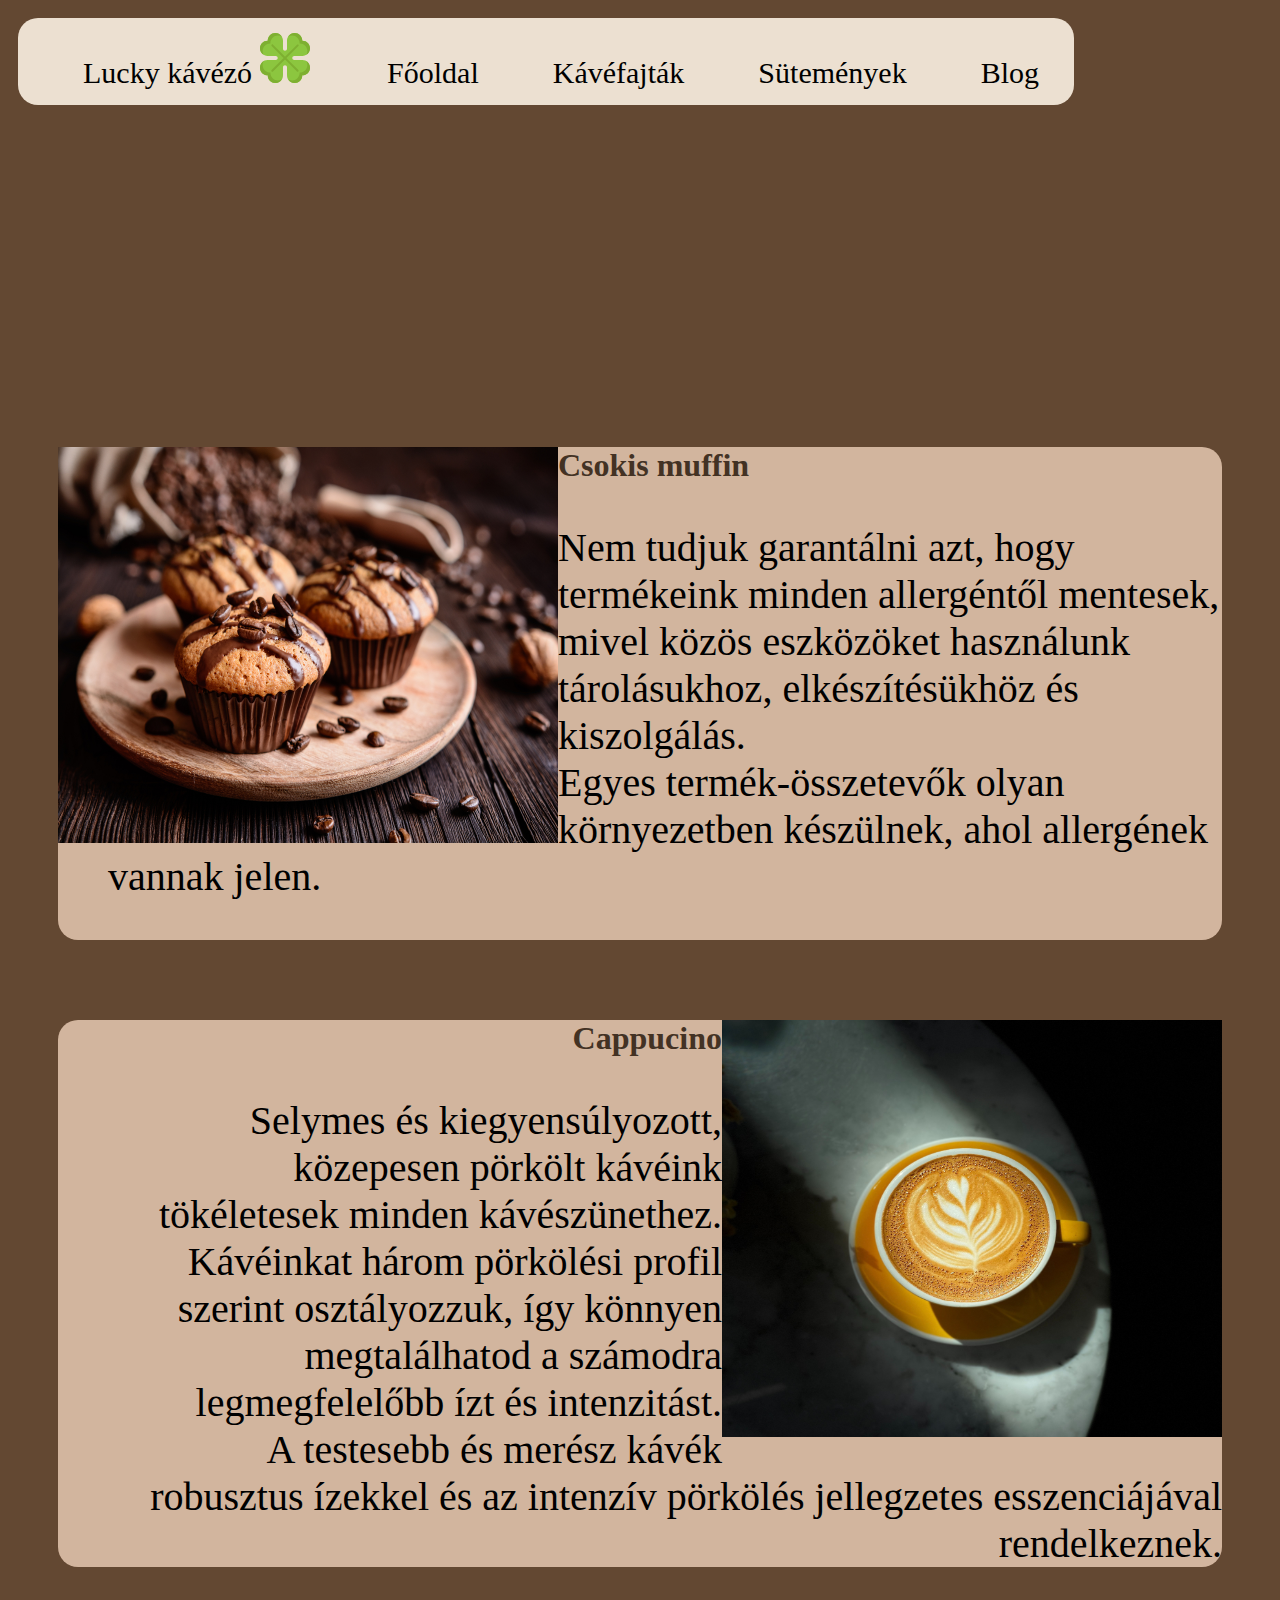
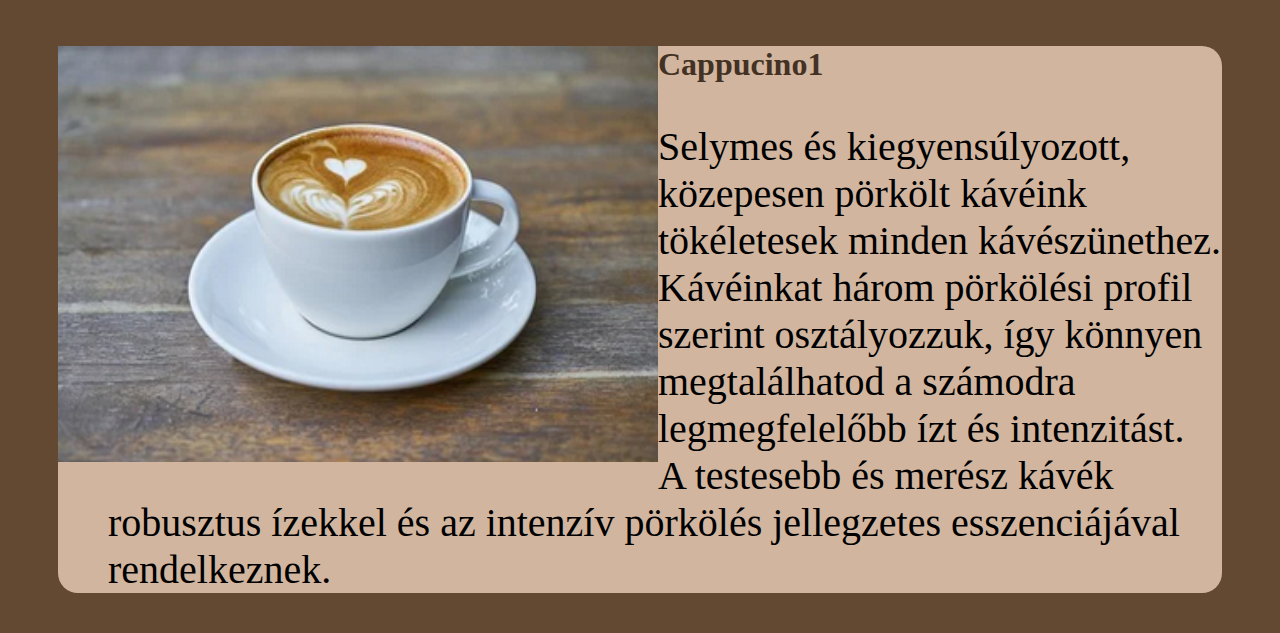
==== html/Blog.html @ d7a4737f "kjgj" ====
<!doctype html>
<html lang="hu"></html>
    <head>
        <meta charset="UTF-8">
        <meta name="viewport" content="width=device-width, initial-scale=1">
        
        <title>Lucky Kavezo</title>
        
        <link href="https://cdn.jsdelivr.net/npm/bootstrap@5.3.2/dist/css/bootstrap.min.css" rel="stylesheet" integrity="sha384-T3c6CoIi6uLrA9TneNEoa7RxnatzjcDSCmG1MXxSR1GAsXEV/Dwwykc2MPK8M2HN" crossorigin="anonymous">  
        <link rel="stylesheet" type="text/css" href="../css/css.css">
    </head>
    <body>
        <nav class="container-fluid">
            <div class="row">
                <div class="col-12">
                    <a href="index.html">
                        Lucky kávézó
                        <img class="logo" src="../img/clover_svg.svg" alt="lohere" >
                        <a href="index.html">Főoldal</a>
                        <a href="kavefajtak.html">Kávéfajták</a>
                        <a href="sutik.html">Sütemények</a>
                        <a href="Blog.html">Blog</a>
                    </a>
                </div>
            </div>
        </nav>
        <div class="banner"></div>
        <br>
        
        <div class="kep1">
        <img class="blogkep1" src="../img/sütik/kaves-dios-muffin.jpg" alt="">
        <h1 class="bcim">Csokis muffin</h1><p class="sz">Nem tudjuk garantálni azt, hogy termékeink minden allergéntől mentesek, mivel közös eszközöket használunk tárolásukhoz, elkészítésükhöz és kiszolgálás. <br>Egyes termék-összetevők olyan környezetben készülnek, ahol allergének vannak jelen.</p>
    </div>
        <br>
        <div class="kep2">
        <img class="blogkep2" src="../img/blog/cappucinno.jpg" alt="">
        <h1 class="bcim1">Cappucino</h1><p class="sz1">Selymes és kiegyensúlyozott, közepesen pörkölt kávéink tökéletesek minden kávészünethez. <br>Kávéinkat három pörkölési profil szerint osztályozzuk, így könnyen megtalálhatod a számodra legmegfelelőbb ízt és intenzitást. <br>A testesebb és merész kávék robusztus ízekkel és az intenzív pörkölés jellegzetes esszenciájával rendelkeznek.</p>
        </div>  
        <br>
        <div class="kep3">
        <img class="blogkep3" src="../img/blog/cappuccino_k.png" alt="">
        <h1 class="bcim">Cappucino1</h1><p class="sz2">Selymes és kiegyensúlyozott, közepesen pörkölt kávéink tökéletesek minden kávészünethez. <br>Kávéinkat három pörkölési profil szerint osztályozzuk, így könnyen megtalálhatod a számodra legmegfelelőbb ízt és intenzitást. <br>A testesebb és merész kávék robusztus ízekkel és az intenzív pörkölés jellegzetes esszenciájával rendelkeznek.</p>
    </div>
    
    </body>
</html>
---- css/css.css ----
@import url('https://fonts.googleapis.com/css2?family=Ingrid+Darling&display=swap');

body{
    background-color: #634832;
}
.logo{
    width: 50px;
    height: 50px;
    align-items: center;
    text-align: center;
}

nav{
    background-color: #ece0d1;
    padding: 15px;
    position: fixed;
    border-radius: 20px;
    margin:10px;
   
}
nav a{
    color: black;
    font-size: 30px;
    text-decoration: none       ;
    padding-right: 20px;
    padding-left: 50px;
}
.banner{
    background-image: url(../img/kávézó/index.jpg);
    background-position: center center;
    background-size: cover;
    height: 400px;
    background-repeat: repeat;
}   

.fooldal{
        background-image:url(../img/kávézó/index.jpg);
        background-size:2000px;
        background-repeat: no-repeat;
        position: fixed;}
      
h1{
    color: #433224;
    text-align: center;
}
.kave{
    color: #433224;
    background-color: #e0c5af;
    border-radius: 4px;
    margin-bottom: 1rem;
    border:1px solid;
}
.kave:hover{
    box-shadow: 0px 0px 5px #d2b59e;
}
.kave h2{
   font-size: 1rem;
    text-align: center;
    margin-top: 1rem;
    margin-bottom: 1rem;
    font-variant: small-caps;
}

.kep1{
    background-color: #d2b59e;
    margin-left: 50px;
    margin-right: 50px;
    border-radius: 20px;
    
}
.kep2{
    background-color: #d2b59e;
    margin-left: 50px;
    margin-right: 50px;
    border-radius: 20px;
}
.kep3{
    background-color: #d2b59e;
    margin-left: 50px;
    margin-right: 50px;
    border-radius: 20px;
}

p{
    font-size: 45px;
    text-align: left;
}

.sz1{
    font-size: 40px;
    text-align: right;
   padding-left: 50px;
   
}
.sz{
    font-size: 40px;
    text-align: left;
   padding-left: 50px;
   padding-bottom: 40px;
}
.sz2{
    font-size: 40px;
    text-align: left;
   padding-left: 50px;
   
}
.bcim{
    color:  #433224;
    text-align: left;
    
}
.bcim1{
    color: #433224;
    text-align: right;
    
}


.szoveg1{
    text-align: left;
    font-size: 35px;
    padding-left: 20px;
    padding-top: 20px;
    padding-right: 30px;
    padding-bottom: 20px;
    color: #ece0d1;
    font-weight: 1px;
}

.szoveg2{
    text-align: left;
    font-size: 30px;
    font-family: Arial, Helvetica, sans-serif;
    padding-left: 20px;
    padding-top: 0px;
    padding-right: 30px;
    padding-bottom: 30px;
    color: #ece0d1;
    font-weight: 1px;
}

.szoveghatter{
    background-color: rgba(0, 0, 0, 0.6);
    margin-top: 150px;
    margin-left: 100px;
    padding-bottom: 40px;
    border-radius: 8px;
}



.kepeskep{
    padding-left: 175px;
    max-width: 75%;
    height: auto;
    
}



.blogkep2{
    float: right;
    width: 500px;
    height: 417px;
    
   
}
.blogkep1{
    float: left;
    width: 500px;
    height: 396px;
}
.blogkep3{
    float: left;
    width: 600px;
    height: 416px;
}
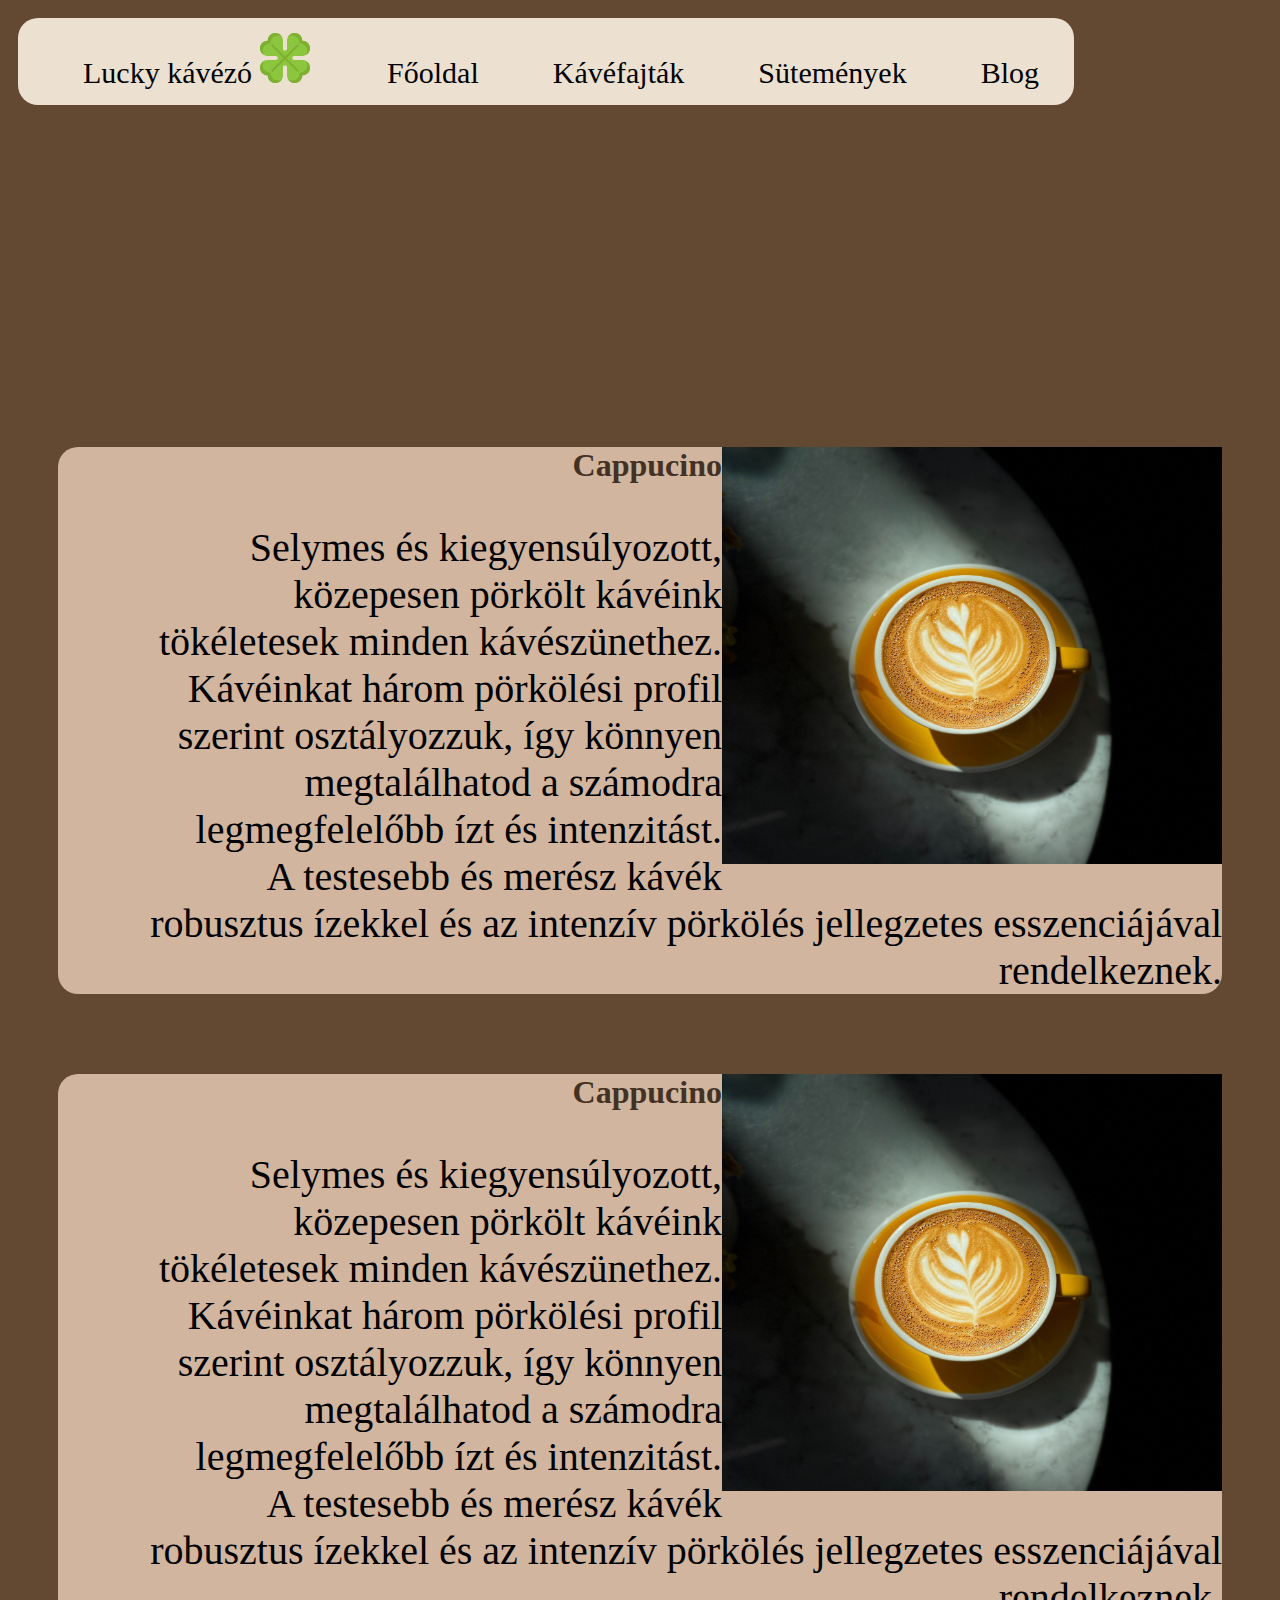
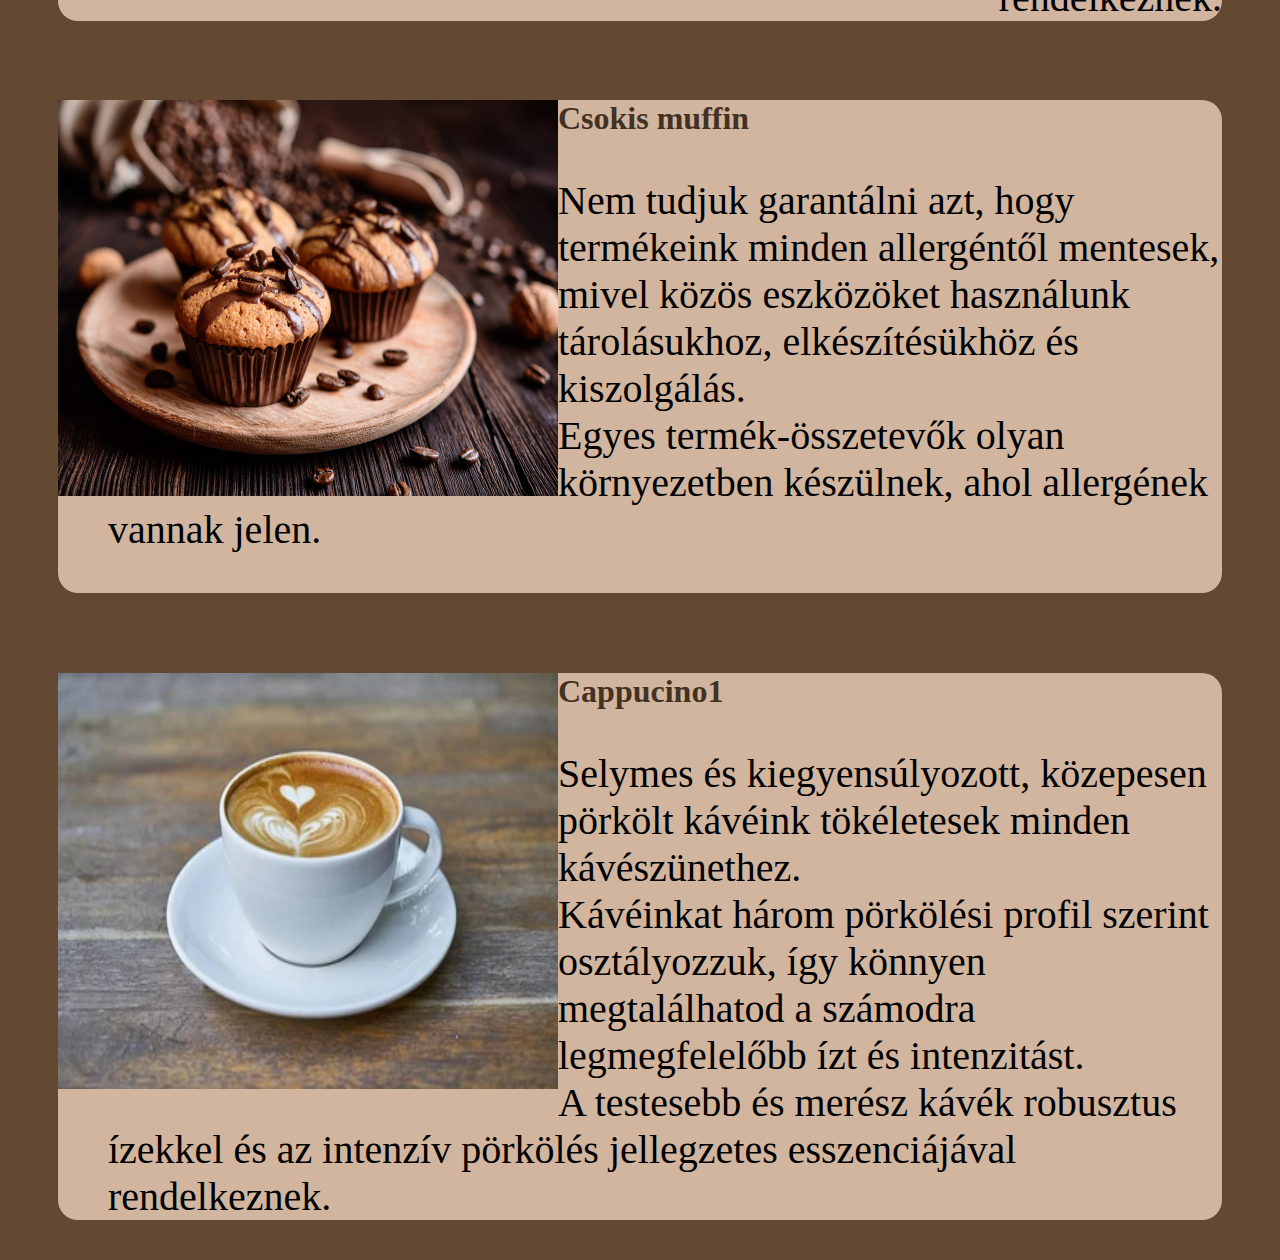
==== commit 7b41fae8: "gfjgehb" ====
--- a/html/Blog.html
+++ b/html/Blog.html
@@ -26,16 +26,21 @@
         </nav>
         <div class="banner"></div>
         <br>
-        
+        <div class="kep2">
+            <img class="blogkep2" src="../img/blog/cappucinno.jpg" alt="">
+            <h1 class="bcim1">Cappucino</h1><p class="sz1">Selymes és kiegyensúlyozott, közepesen pörkölt kávéink tökéletesek minden kávészünethez. <br>Kávéinkat három pörkölési profil szerint osztályozzuk, így könnyen megtalálhatod a számodra legmegfelelőbb ízt és intenzitást. <br>A testesebb és merész kávék robusztus ízekkel és az intenzív pörkölés jellegzetes esszenciájával rendelkeznek.</p>
+            </div>  
+            <br>
+            <div class="kep2">
+                <img class="blogkep2" src="../img/blog/cappucinno.jpg" alt="">
+                <h1 class="bcim1">Cappucino</h1><p class="sz1">Selymes és kiegyensúlyozott, közepesen pörkölt kávéink tökéletesek minden kávészünethez. <br>Kávéinkat három pörkölési profil szerint osztályozzuk, így könnyen megtalálhatod a számodra legmegfelelőbb ízt és intenzitást. <br>A testesebb és merész kávék robusztus ízekkel és az intenzív pörkölés jellegzetes esszenciájával rendelkeznek.</p>
+                </div>  
+                <br>
         <div class="kep1">
         <img class="blogkep1" src="../img/sütik/kaves-dios-muffin.jpg" alt="">
         <h1 class="bcim">Csokis muffin</h1><p class="sz">Nem tudjuk garantálni azt, hogy termékeink minden allergéntől mentesek, mivel közös eszközöket használunk tárolásukhoz, elkészítésükhöz és kiszolgálás. <br>Egyes termék-összetevők olyan környezetben készülnek, ahol allergének vannak jelen.</p>
     </div>
-        <br>
-        <div class="kep2">
-        <img class="blogkep2" src="../img/blog/cappucinno.jpg" alt="">
-        <h1 class="bcim1">Cappucino</h1><p class="sz1">Selymes és kiegyensúlyozott, közepesen pörkölt kávéink tökéletesek minden kávészünethez. <br>Kávéinkat három pörkölési profil szerint osztályozzuk, így könnyen megtalálhatod a számodra legmegfelelőbb ízt és intenzitást. <br>A testesebb és merész kávék robusztus ízekkel és az intenzív pörkölés jellegzetes esszenciájával rendelkeznek.</p>
-        </div>  
+        
         <br>
         <div class="kep3">
         <img class="blogkep3" src="../img/blog/cappuccino_k.png" alt="">
--- a/css/css.css
+++ b/css/css.css
@@ -172,7 +172,7 @@
 }
 .blogkep3{
     float: left;
-    width: 600px;
+    width: 500px;
     height: 416px;
 }
 
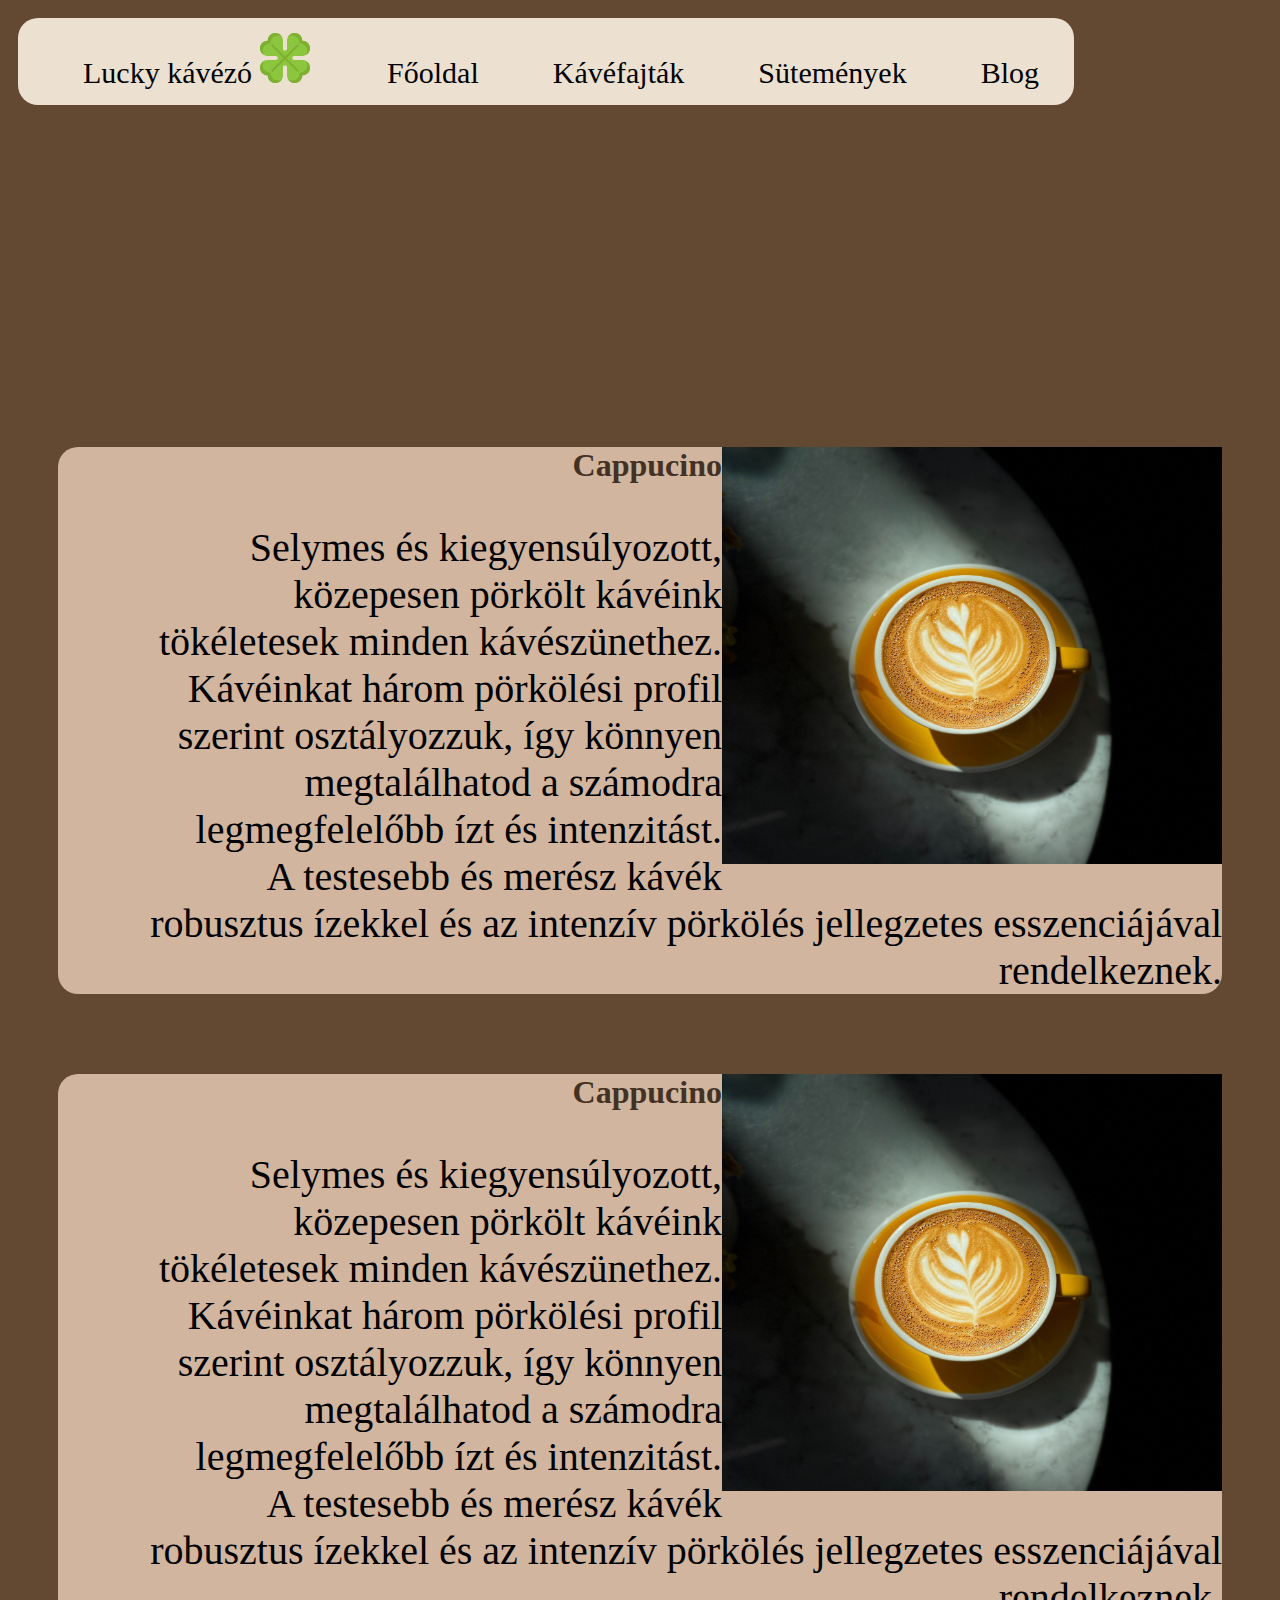
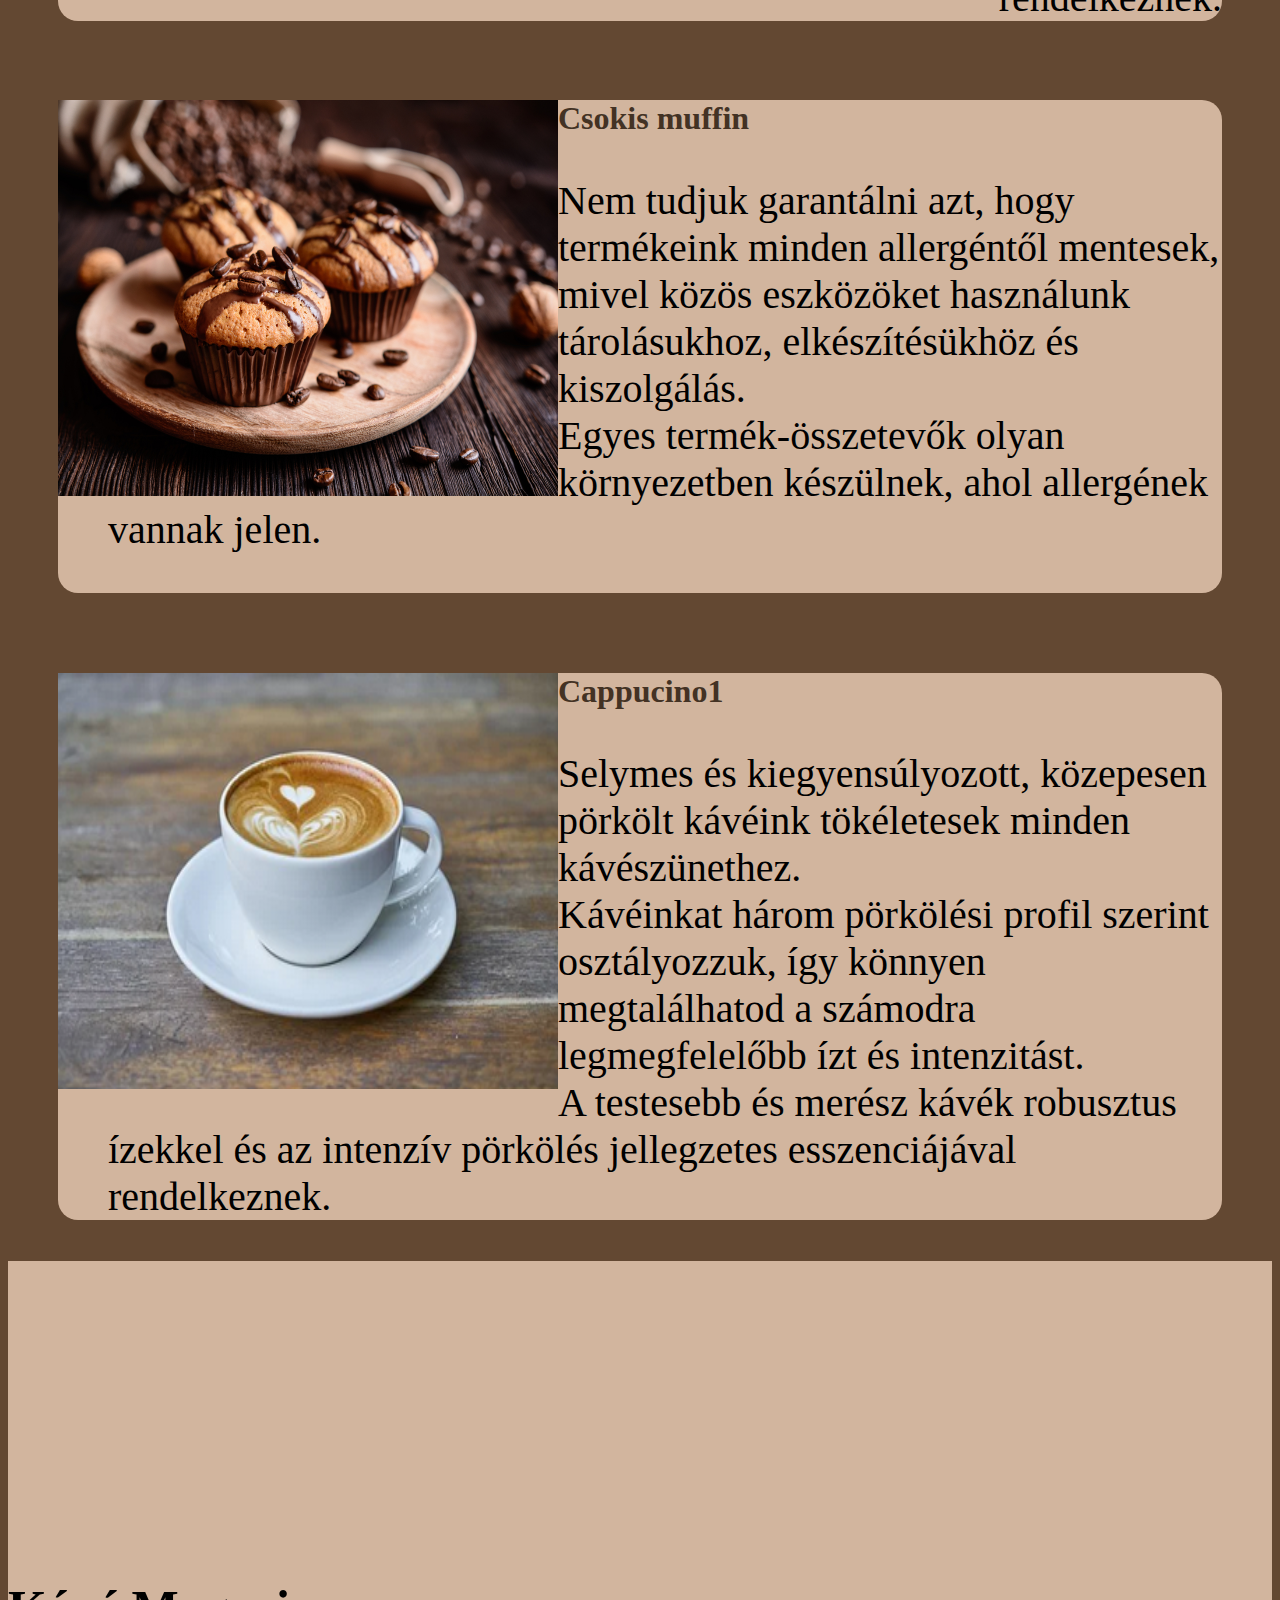
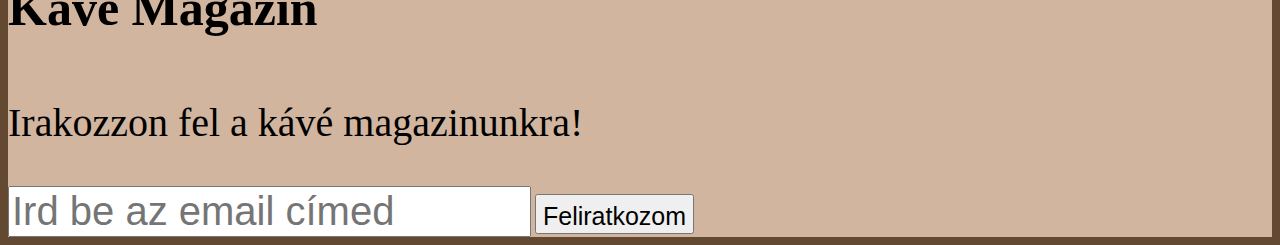
==== commit 2865269e: "foot" ====
--- a/html/Blog.html
+++ b/html/Blog.html
@@ -47,5 +47,27 @@
         <h1 class="bcim">Cappucino1</h1><p class="sz2">Selymes és kiegyensúlyozott, közepesen pörkölt kávéink tökéletesek minden kávészünethez. <br>Kávéinkat három pörkölési profil szerint osztályozzuk, így könnyen megtalálhatod a számodra legmegfelelőbb ízt és intenzitást. <br>A testesebb és merész kávék robusztus ízekkel és az intenzív pörkölés jellegzetes esszenciájával rendelkeznek.</p>
     </div>
     
+    <div class="footer">
+        <footer class="container">
+            <div class="row">
+                <div class="col-sm-6 col-lg-4 offset-lg-1">
+                    <h2 id="kapcs" class="mt-3">Kapcsolat</h2>
+                    <ul id="ikon">
+                        <li><img src="../img/clover_svg.svg" id="ikep" alt="icon">Lucky Kávézó</li>
+                        <li><img src="../img/email_svg.svg" id="ikep" alt="email">luckey@kavezo.hu</li>
+                        <li><img src="../img/phone_svg.svg" id="ikep">+36-1-555-55-55</li>
+                    </ul>
+                </div>
+                <div class="col-sm-6 col-lg-6">
+                <h2 id="km" class="mt-3">Kávé Magazin</h2>
+                <p id="irat">Irakozzon fel a kávé magazinunkra!</p>
+                <form>
+                    <input class="place" type="text" placeholder="Ird be az email címed">
+                    <input class="button" type="button" value="Feliratkozom">
+                </form>
+                </div>
+            </div>
+        </footer>
+    </div>
     </body>
 </html>
--- a/css/css.css
+++ b/css/css.css
@@ -2,6 +2,7 @@
 
 body{
     background-color: #634832;
+   
 }
 .logo{
     width: 50px;
@@ -31,6 +32,7 @@
     background-size: cover;
     height: 400px;
     background-repeat: repeat;
+   
 }   
 
 .fooldal{
@@ -177,3 +179,115 @@
 }
 
 
+
+.suti{
+    color: #433224;
+    background-color: #e0c5af;
+    border-radius: 4px;
+    margin-bottom: 1rem;
+    border:1px solid;
+    /*position: relative;*/
+    
+}
+.suti:hover{
+    box-shadow: 0px 0px 5px #d2b59e;
+}
+.suti h2{
+   font-size: 1rem;
+    text-align: center;
+    margin-top: 1rem;
+    margin-bottom: 1rem;
+    font-variant: small-caps;
+}
+
+
+.rolunk h1{
+    text-align: left;
+    font-size: 400%;
+    margin-bottom: 2%;
+}
+.rolunk ul{
+    list-style-type: none;
+    font-size: 200%;
+}
+.rolunk h1 {
+    display: inline-block;
+}
+.footer{
+    background-color: #d2b59e;
+    color: black;
+    
+}
+.footer li{
+    list-style-type: none;
+    
+}
+.footer li>img{
+    width: 15px;
+    margin-right: 10px;
+}
+#napiajánlat{
+    width: 5%;
+    height: 3%;
+}
+.button{
+<<<<<<< HEAD
+    border-radius: 18%;
+<<<<<<< HEAD
+
+=======
+=======
+    border-radius: 10%;
+    font-size: 25px;
+    padding-top: 6px;
+    
+>>>>>>> ac3c877ca5be739a6d02c3abbf5b22c609c349ff
+}
+#muffin{
+    height: 380px;
+}
+#choux{
+    height: 380px;
+}
+#tiramisu{
+    height: 363px;
+<<<<<<< HEAD
+>>>>>>> 57aa5d0ee8b9a08db15bb91d0cf3787ce05878c1
+=======
+}
+#kapcs{
+    margin-left: -80%;
+    font-size: 50px;
+    padding-bottom: 20px;
+
+}
+#ikon{
+    margin-left: -80%;
+    font-size: 30px;
+}
+#ikep{
+    width: 60px;
+    height: 40px;
+}
+#km{
+    font-size: 50px;
+    padding-bottom: 20px;
+    padding-top: 16px;
+}
+#irat{
+    font-size: 40px;
+}
+.place{
+    font-size: 40px;
+    height:45px;
+}
+#ar{
+    font-family: 'Lucida Sans', 'Lucida Sans Regular', 'Lucida Grande', 'Lucida Sans Unicode', Geneva, Verdana, sans-serif;
+    text-align: center;
+    font-weight: bold;
+    font-size: 35px;
+}
+#hhh{
+    font-size: 25px;
+>>>>>>> ac3c877ca5be739a6d02c3abbf5b22c609c349ff
+}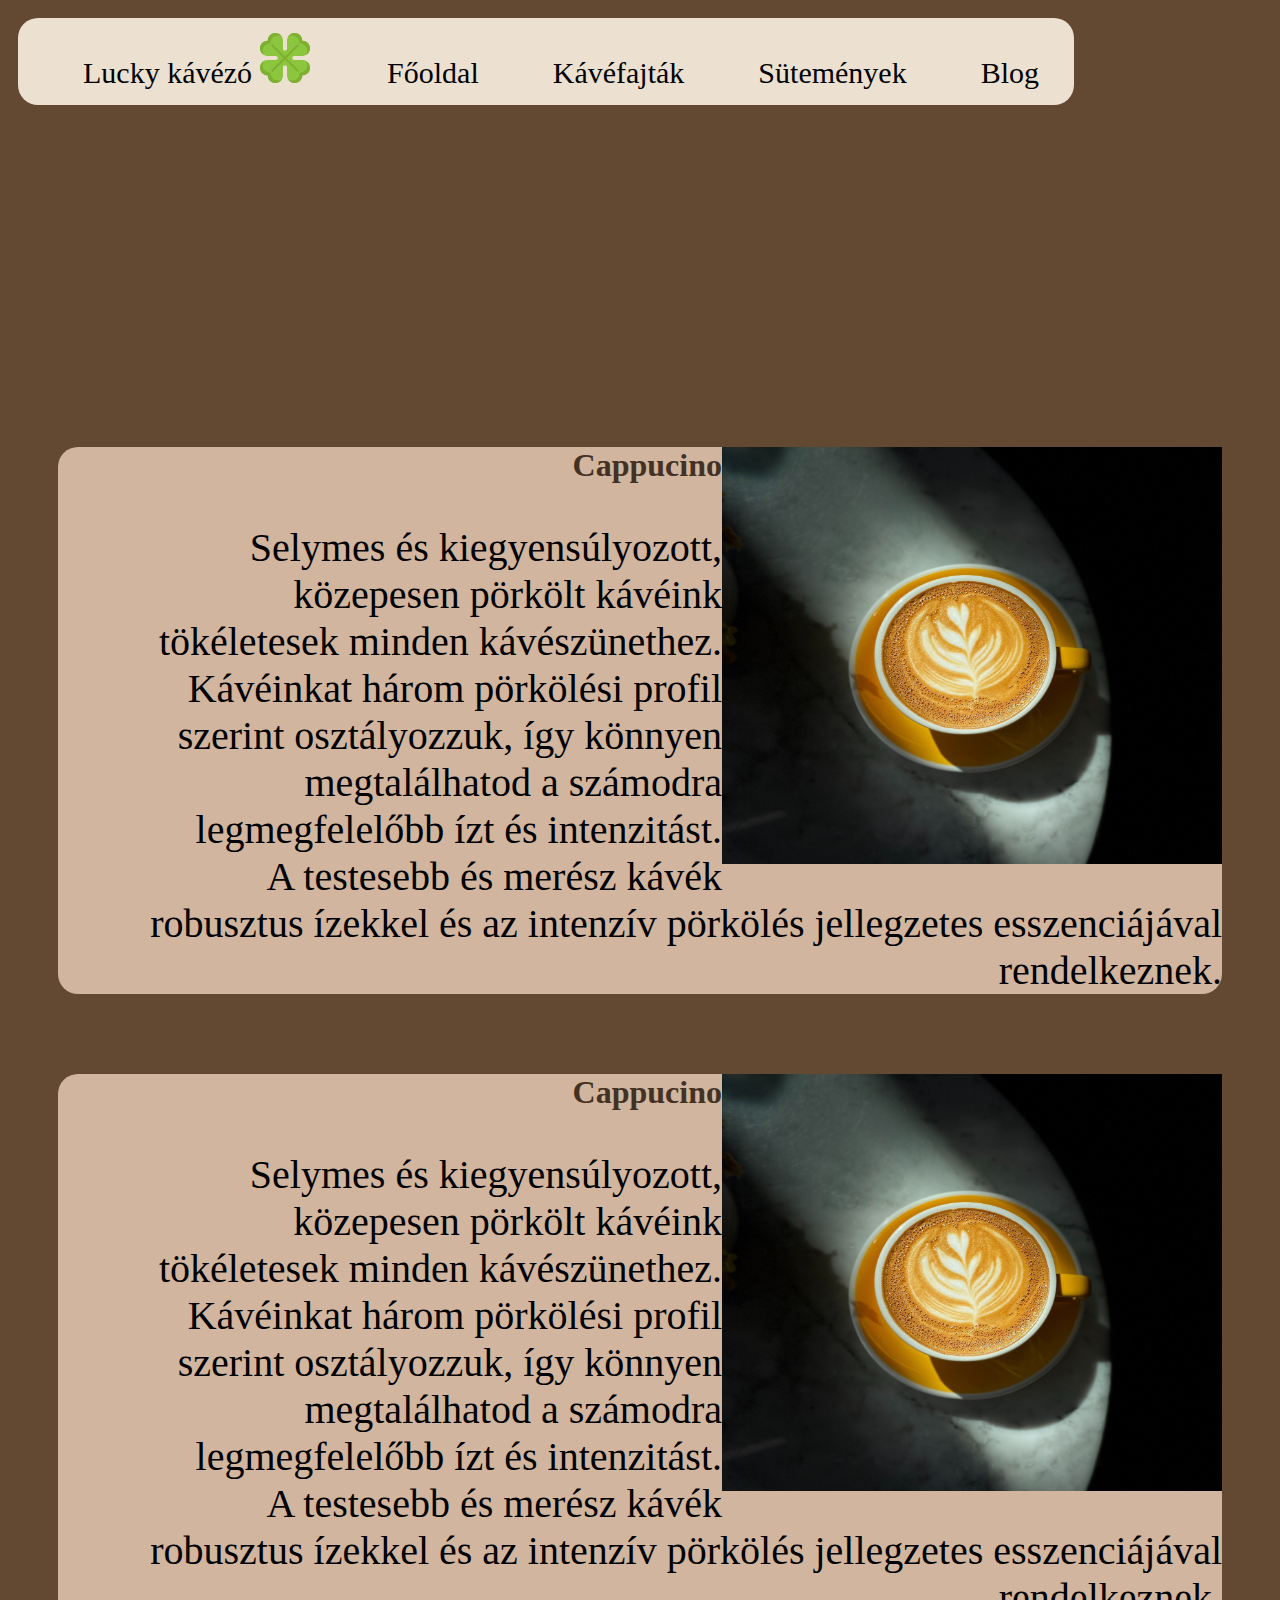
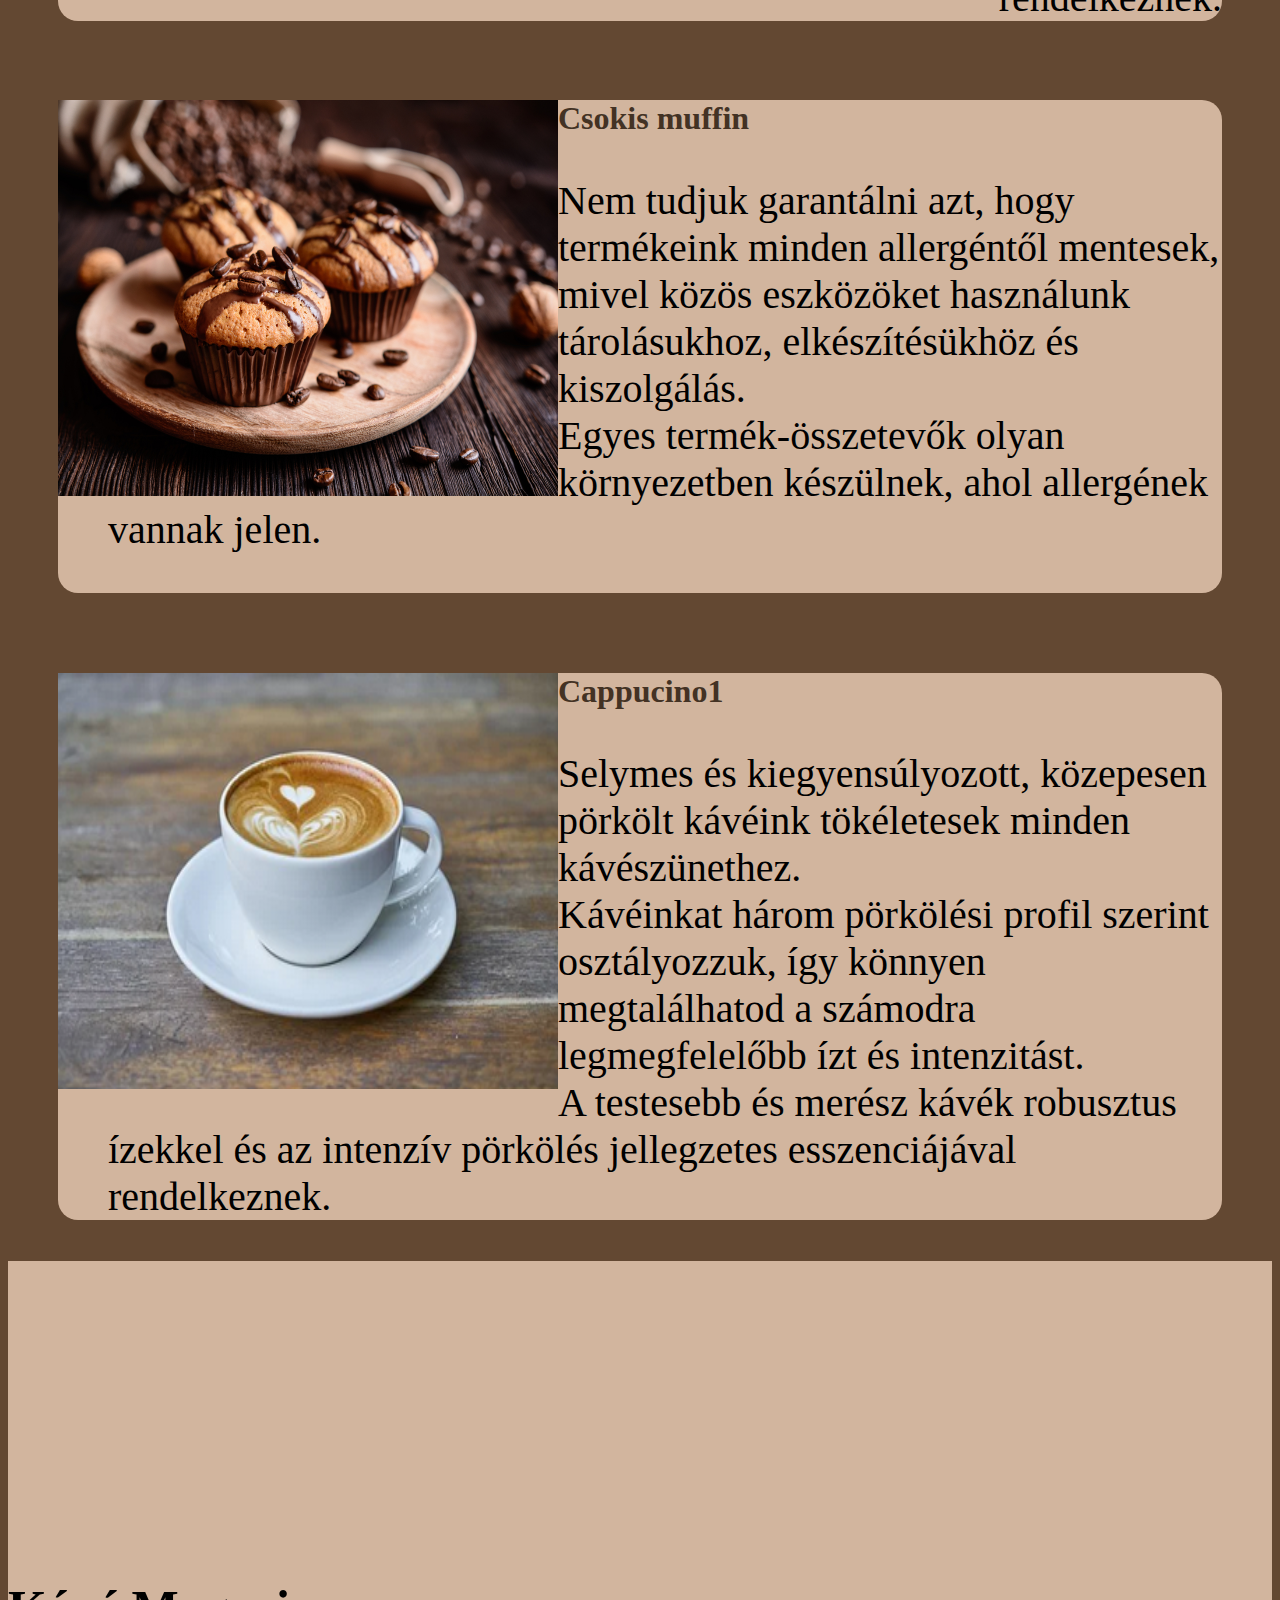
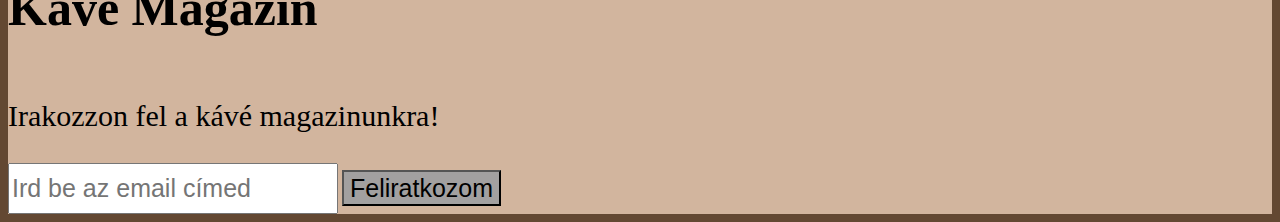
==== commit afbbb0f6: "hgtml" ====
--- a/html/Blog.html
+++ b/html/Blog.html
@@ -3,7 +3,7 @@
     <head>
         <meta charset="UTF-8">
         <meta name="viewport" content="width=device-width, initial-scale=1">
-        
+        <link rel="icon" type="image/x-icon" href="../img/clover.png">
         <title>Lucky Kavezo</title>
         
         <link href="https://cdn.jsdelivr.net/npm/bootstrap@5.3.2/dist/css/bootstrap.min.css" rel="stylesheet" integrity="sha384-T3c6CoIi6uLrA9TneNEoa7RxnatzjcDSCmG1MXxSR1GAsXEV/Dwwykc2MPK8M2HN" crossorigin="anonymous">  
--- a/css/css.css
+++ b/css/css.css
@@ -37,8 +37,12 @@
 
 .fooldal{
         background-image:url(../img/kávézó/index.jpg);
+
+        background-size:cover;
+
         background-size:2000px;
         background-repeat: no-repeat;
+
         position: fixed;}
       
 h1{
@@ -124,7 +128,7 @@
     padding-left: 20px;
     padding-top: 20px;
     padding-right: 30px;
-    padding-bottom: 20px;
+    padding-bottom: 40px;
     color: #ece0d1;
     font-weight: 1px;
 }
@@ -136,7 +140,7 @@
     padding-left: 20px;
     padding-top: 0px;
     padding-right: 30px;
-    padding-bottom: 30px;
+    padding-bottom: 40px;
     color: #ece0d1;
     font-weight: 1px;
 }
@@ -186,7 +190,7 @@
     border-radius: 4px;
     margin-bottom: 1rem;
     border:1px solid;
-    /*position: relative;*/
+    position: relative;
     
 }
 .suti:hover{
@@ -227,8 +231,13 @@
     margin-right: 10px;
 }
 #napiajánlat{
-    width: 5%;
-    height: 3%;
+    width: 12%;
+    height: 8%;
+    top:10px;
+    right: 20px;
+    position: absolute;
+    
+
 }
 .button{
 <<<<<<< HEAD
@@ -239,7 +248,8 @@
 =======
     border-radius: 10%;
     font-size: 25px;
-    padding-top: 6px;
+    padding-top: 2px;
+    background-color: rgb(162, 160, 160);
     
 >>>>>>> ac3c877ca5be739a6d02c3abbf5b22c609c349ff
 }
@@ -275,10 +285,10 @@
     padding-top: 16px;
 }
 #irat{
-    font-size: 40px;
+    font-size: 30px;
 }
 .place{
-    font-size: 40px;
+    font-size: 25px;
     height:45px;
 }
 #ar{
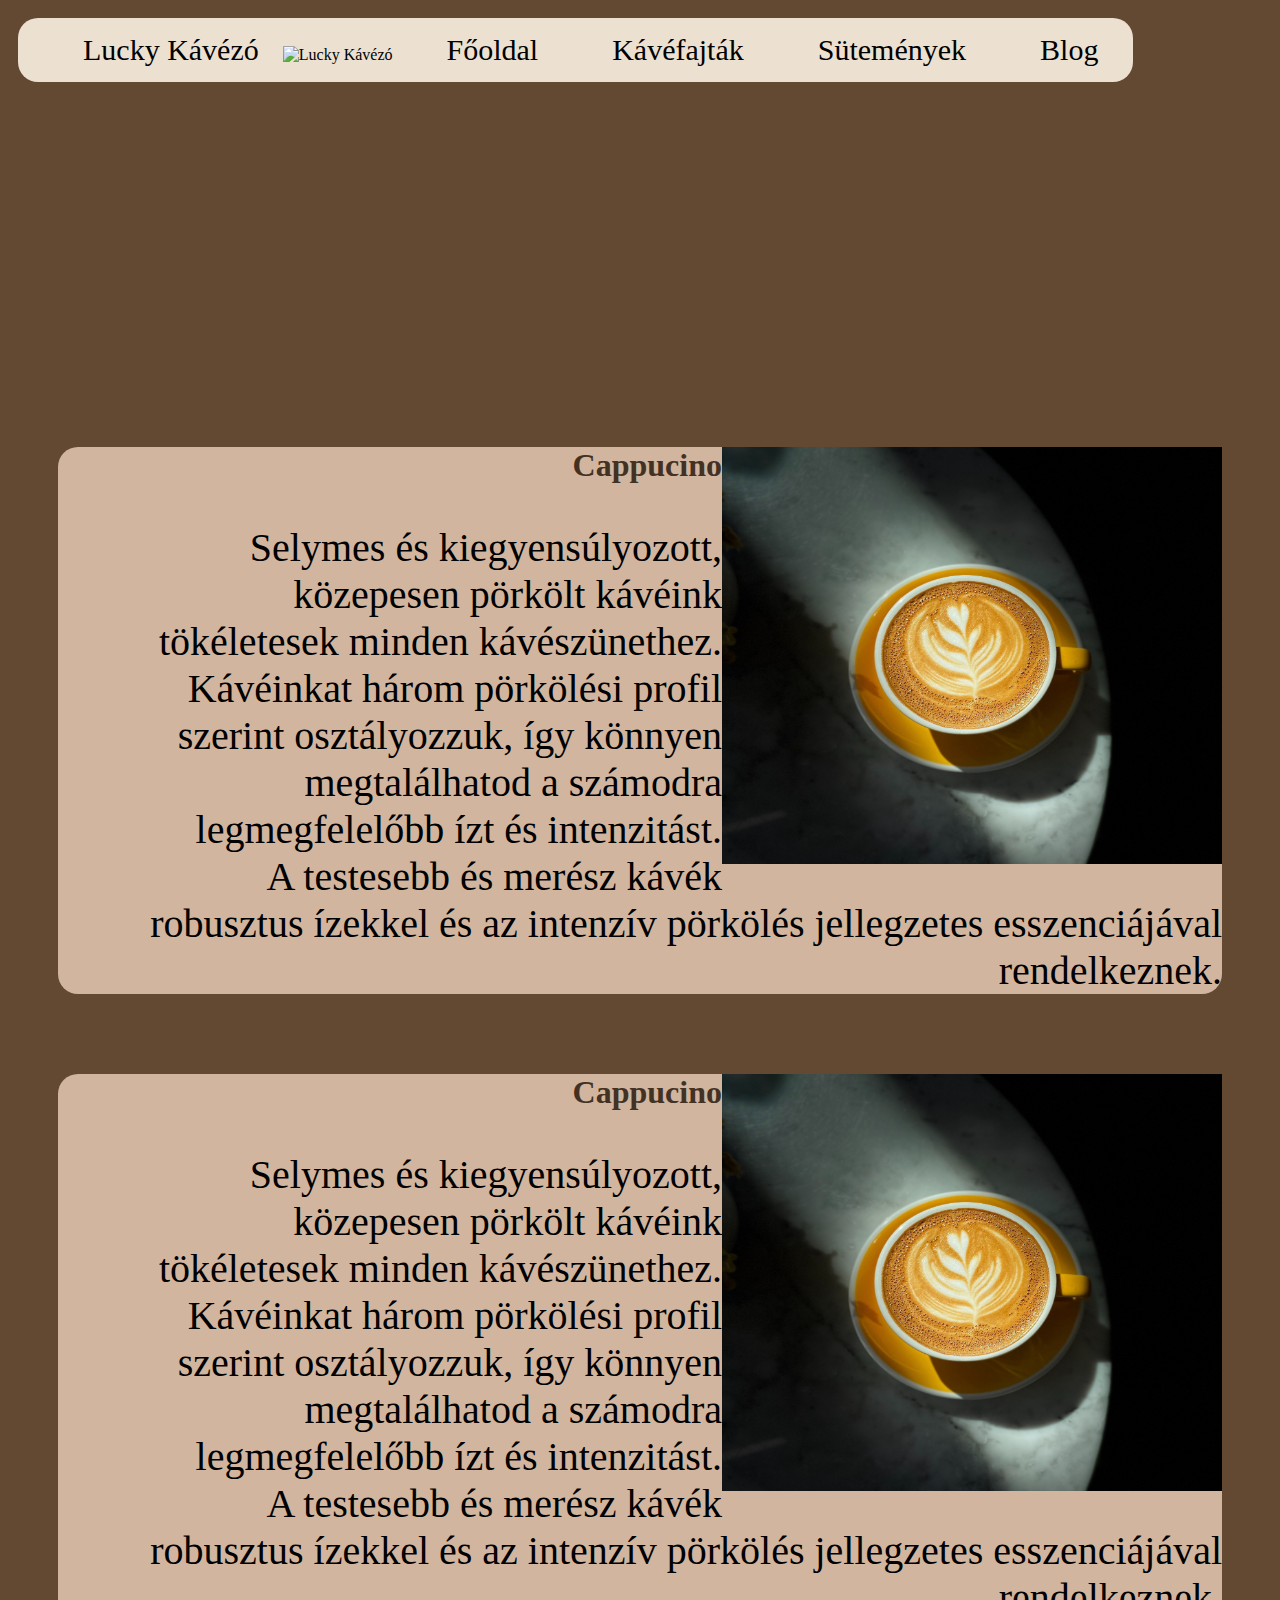
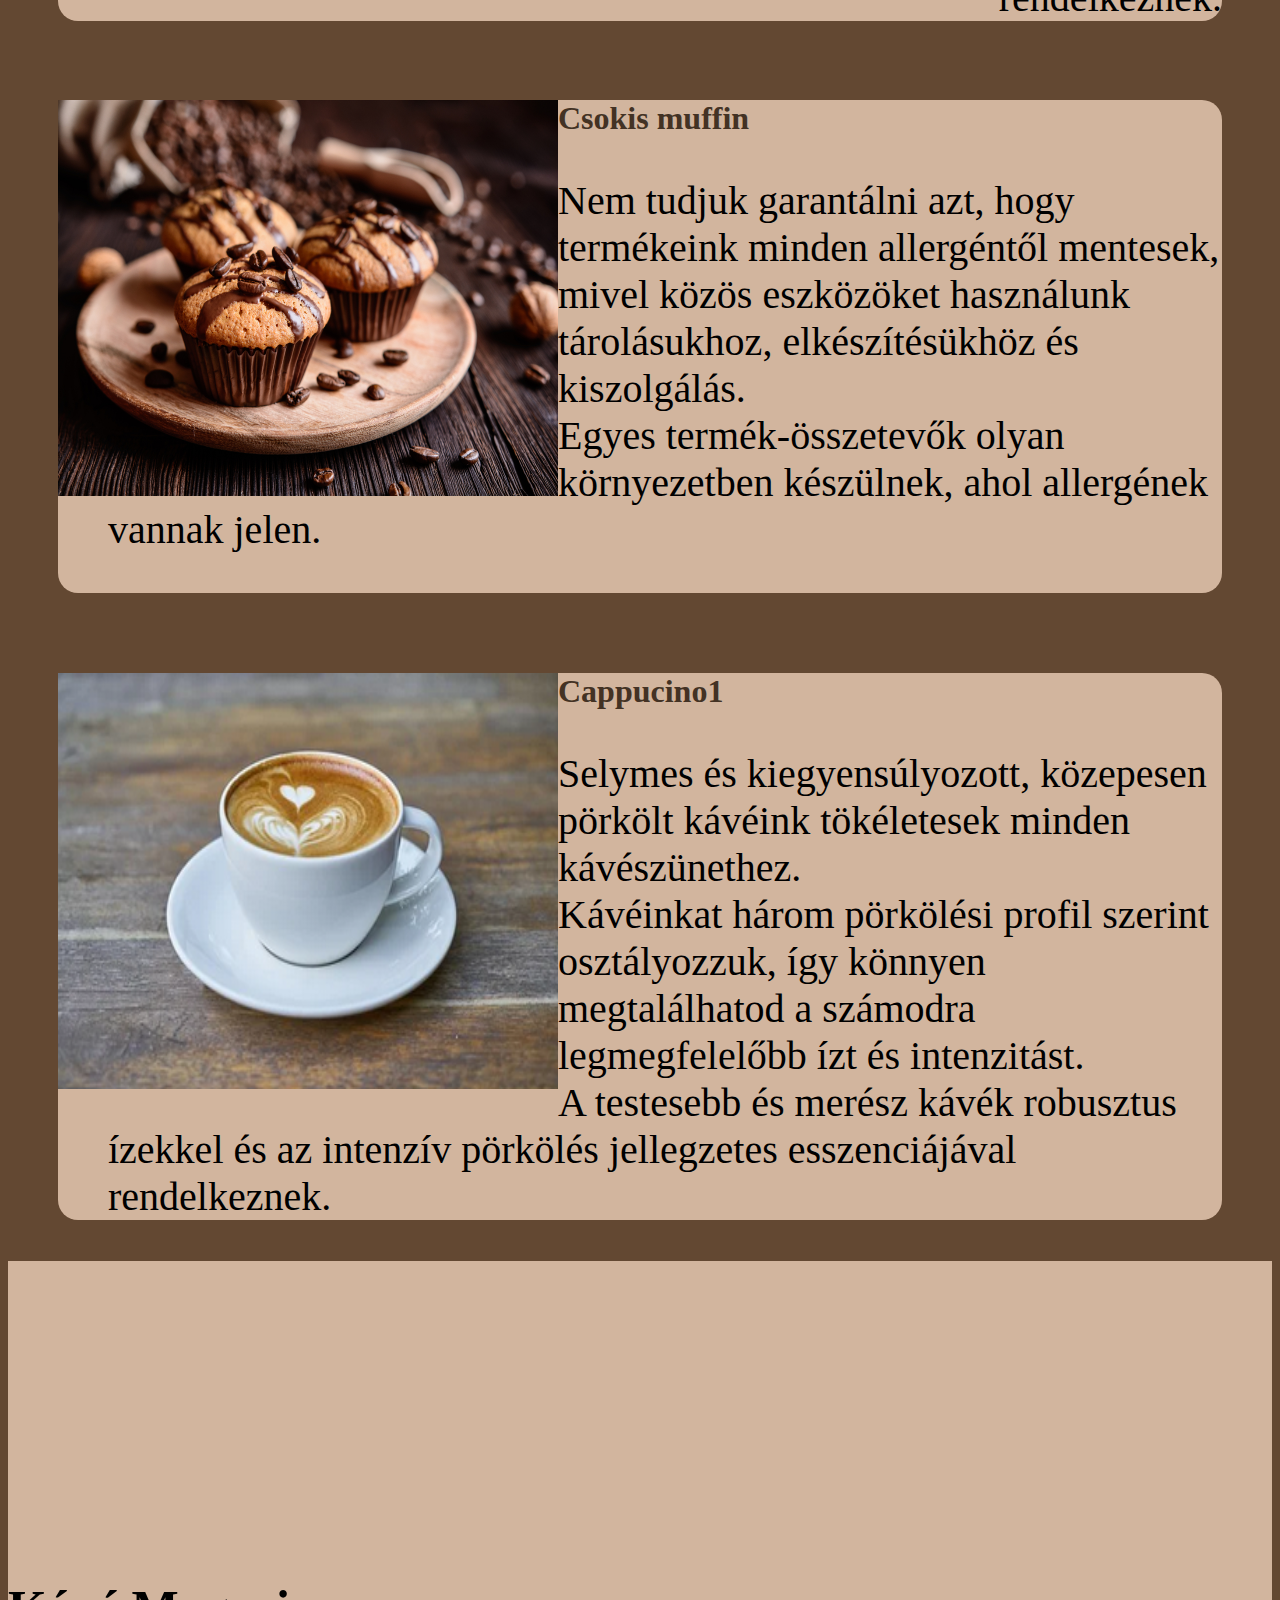
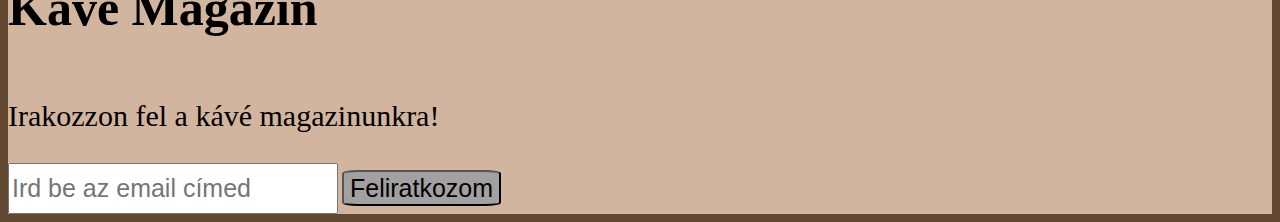
==== commit af1afce2: "vasdsa" ====
--- a/html/Blog.html
+++ b/html/Blog.html
@@ -3,24 +3,24 @@
     <head>
         <meta charset="UTF-8">
         <meta name="viewport" content="width=device-width, initial-scale=1">
-        <link rel="icon" type="image/x-icon" href="../img/clover.png">
+        
         <title>Lucky Kavezo</title>
         
         <link href="https://cdn.jsdelivr.net/npm/bootstrap@5.3.2/dist/css/bootstrap.min.css" rel="stylesheet" integrity="sha384-T3c6CoIi6uLrA9TneNEoa7RxnatzjcDSCmG1MXxSR1GAsXEV/Dwwykc2MPK8M2HN" crossorigin="anonymous">  
         <link rel="stylesheet" type="text/css" href="../css/css.css">
+        
     </head>
     <body>
         <nav class="container-fluid">
             <div class="row">
                 <div class="col-12">
-                    <a href="index.html">
-                        Lucky kávézó
-                        <img class="logo" src="../img/clover_svg.svg" alt="lohere" >
-                        <a href="index.html">Főoldal</a>
-                        <a href="kavefajtak.html">Kávéfajták</a>
-                        <a href="sutik.html">Sütemények</a>
-                        <a href="Blog.html">Blog</a>
-                    </a>
+                    <a href="../Lucky-K-v-z-/index.html">Lucky Kávézó</a>
+                    <img src="img/clover_svg.svg" alt="Lucky Kávézó" class="logo">
+                      <a href="index.html">Főoldal</a>
+                      <a href="html/kavefajtak.html">Kávéfajták</a>
+                      <a href="html/kavefajtak.html">Sütemények</a>
+                      <a href="html/kavefajtak.html">Blog</a>
+                  </a>
                 </div>
             </div>
         </nav>
--- a/css/css.css
+++ b/css/css.css
@@ -232,7 +232,7 @@
 }
 #napiajánlat{
     width: 12%;
-    height: 8%;
+    height: 10%;
     top:10px;
     right: 20px;
     position: absolute;
@@ -240,18 +240,11 @@
 
 }
 .button{
-<<<<<<< HEAD
     border-radius: 18%;
-<<<<<<< HEAD
-
-=======
-=======
     border-radius: 10%;
     font-size: 25px;
     padding-top: 2px;
     background-color: rgb(162, 160, 160);
-    
->>>>>>> ac3c877ca5be739a6d02c3abbf5b22c609c349ff
 }
 #muffin{
     height: 380px;
@@ -260,10 +253,8 @@
     height: 380px;
 }
 #tiramisu{
-    height: 363px;
-<<<<<<< HEAD
->>>>>>> 57aa5d0ee8b9a08db15bb91d0cf3787ce05878c1
-=======
+    height: 380px;
+
 }
 #kapcs{
     margin-left: -80%;
@@ -296,8 +287,18 @@
     text-align: center;
     font-weight: bold;
     font-size: 35px;
+    
 }
 #hhh{
     font-size: 25px;
->>>>>>> ac3c877ca5be739a6d02c3abbf5b22c609c349ff
+   
+
+}
+#capp{
+    width: 415px;
+    height: 415px;
+}
+#ice{
+    width:410px ;
+    height:381px ;
 }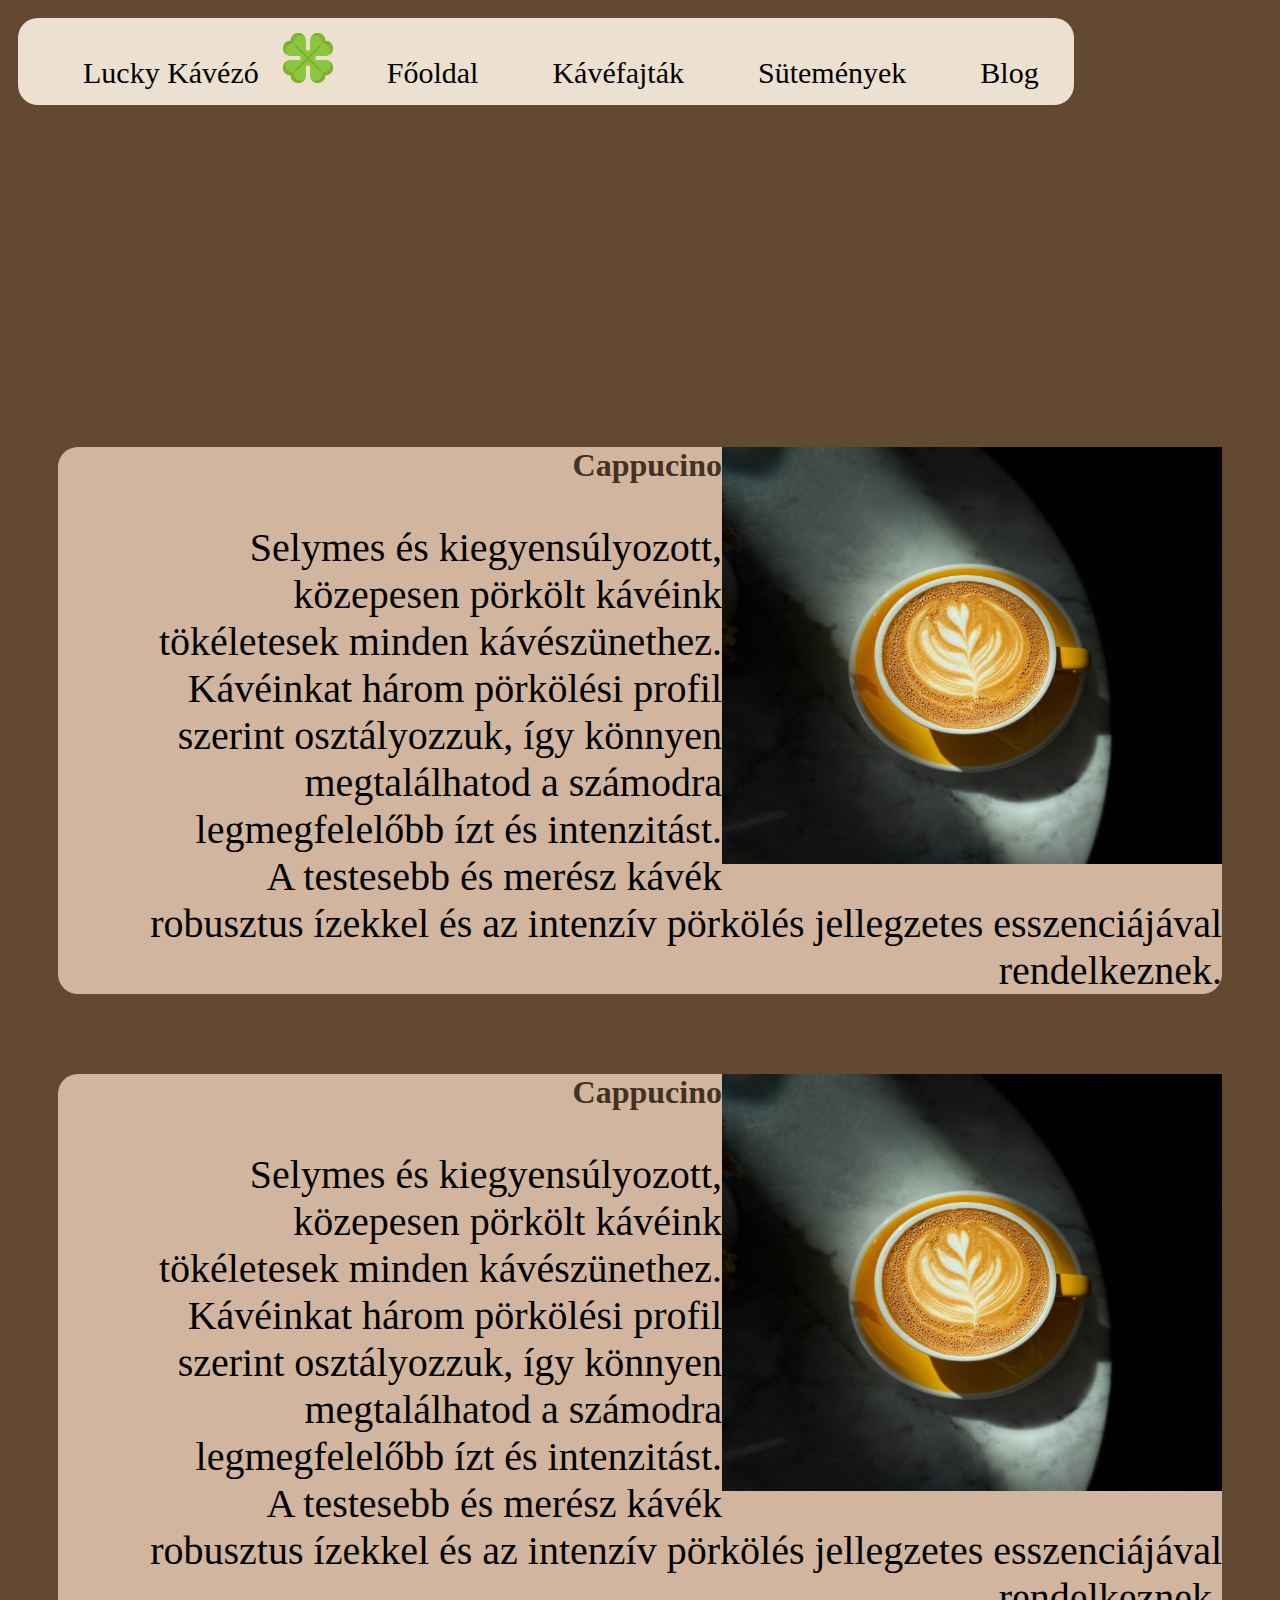
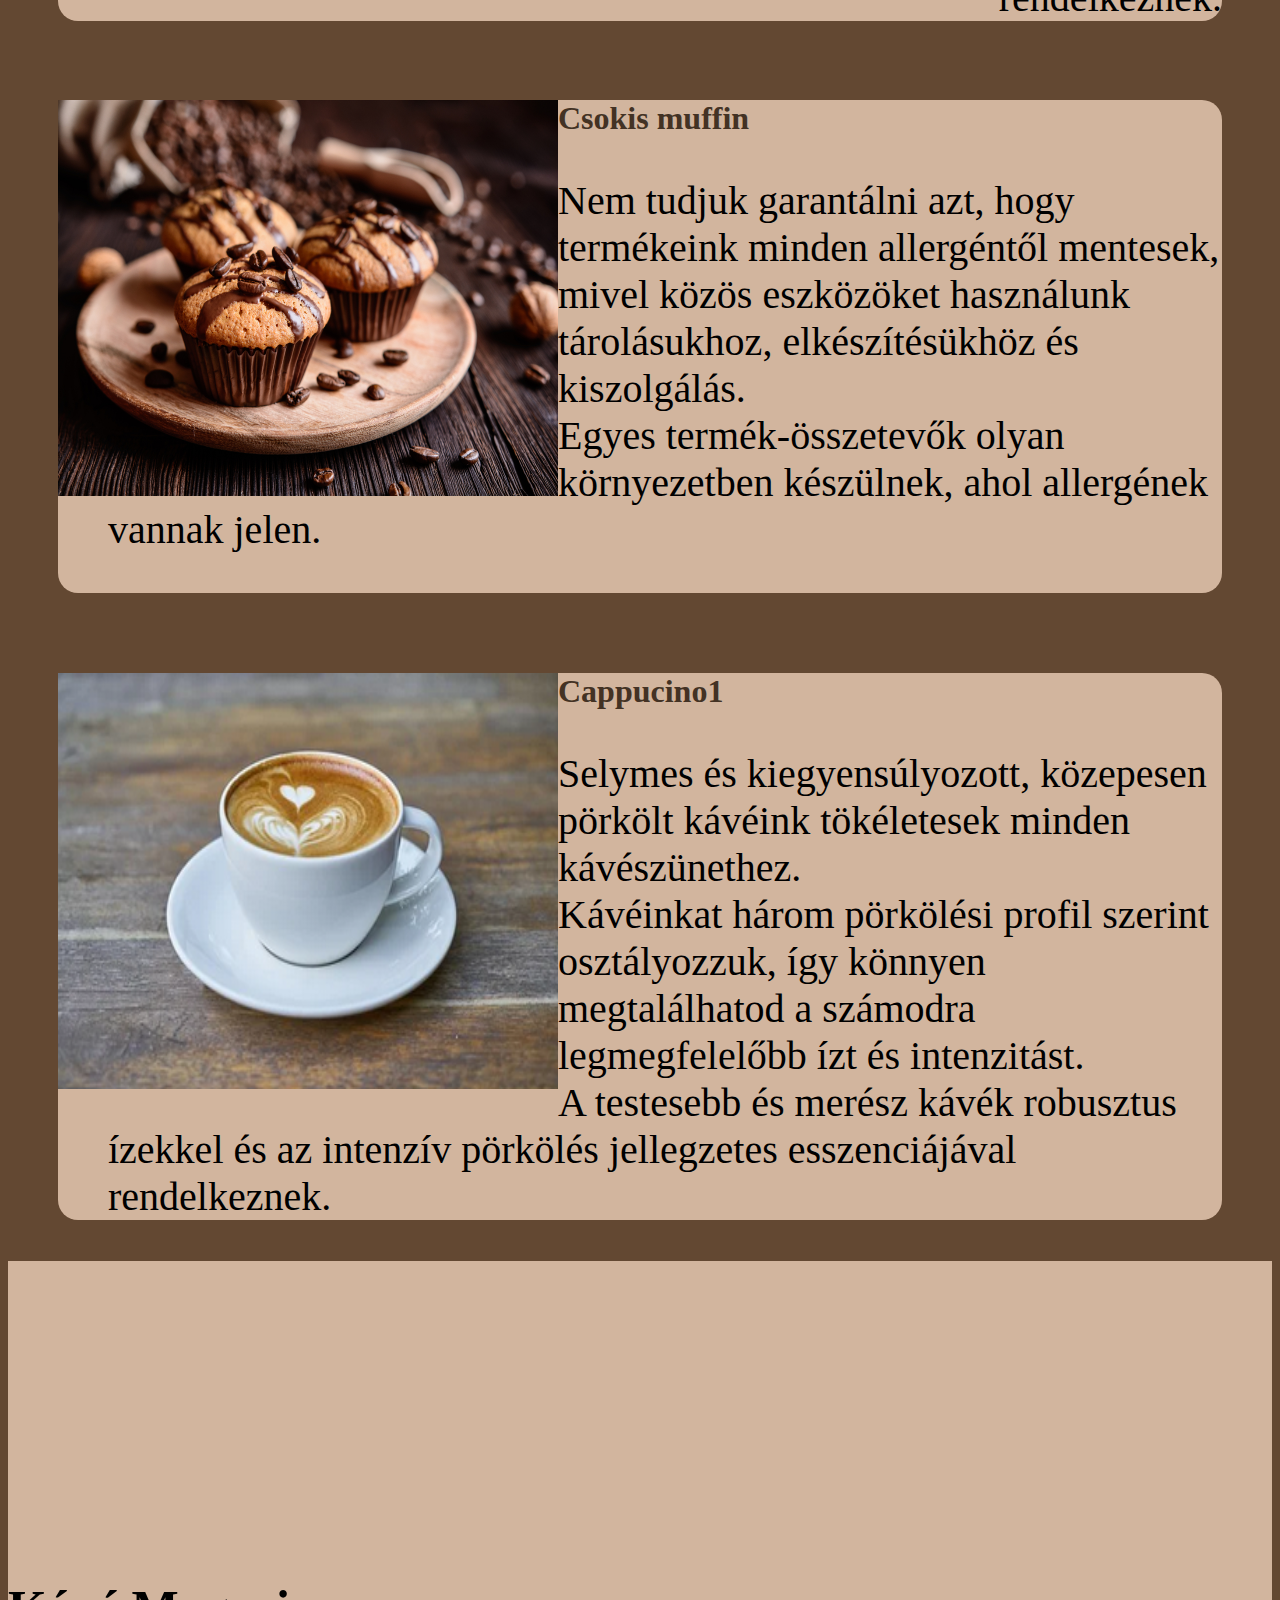
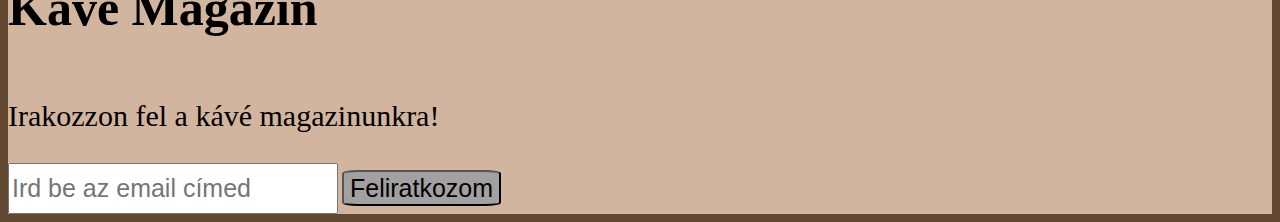
==== commit dec0c8ac: "vsads" ====
--- a/html/Blog.html
+++ b/html/Blog.html
@@ -14,12 +14,12 @@
         <nav class="container-fluid">
             <div class="row">
                 <div class="col-12">
-                    <a href="../Lucky-K-v-z-/index.html">Lucky Kávézó</a>
-                    <img src="img/clover_svg.svg" alt="Lucky Kávézó" class="logo">
-                      <a href="index.html">Főoldal</a>
-                      <a href="html/kavefajtak.html">Kávéfajták</a>
-                      <a href="html/kavefajtak.html">Sütemények</a>
-                      <a href="html/kavefajtak.html">Blog</a>
+                    <a href="../html/index.html">Lucky Kávézó</a>
+                    <img src="../img/clover_svg.svg" alt="Lucky Kávézó" class="logo">
+                      <a href="../html/index.html">Főoldal</a>
+                      <a href="../html/kavefajtak.html">Kávéfajták</a>
+                      <a href="../html/kavefajtak.html">Sütemények</a>
+                      <a href="../html/kavefajtak.html">Blog</a>
                   </a>
                 </div>
             </div>
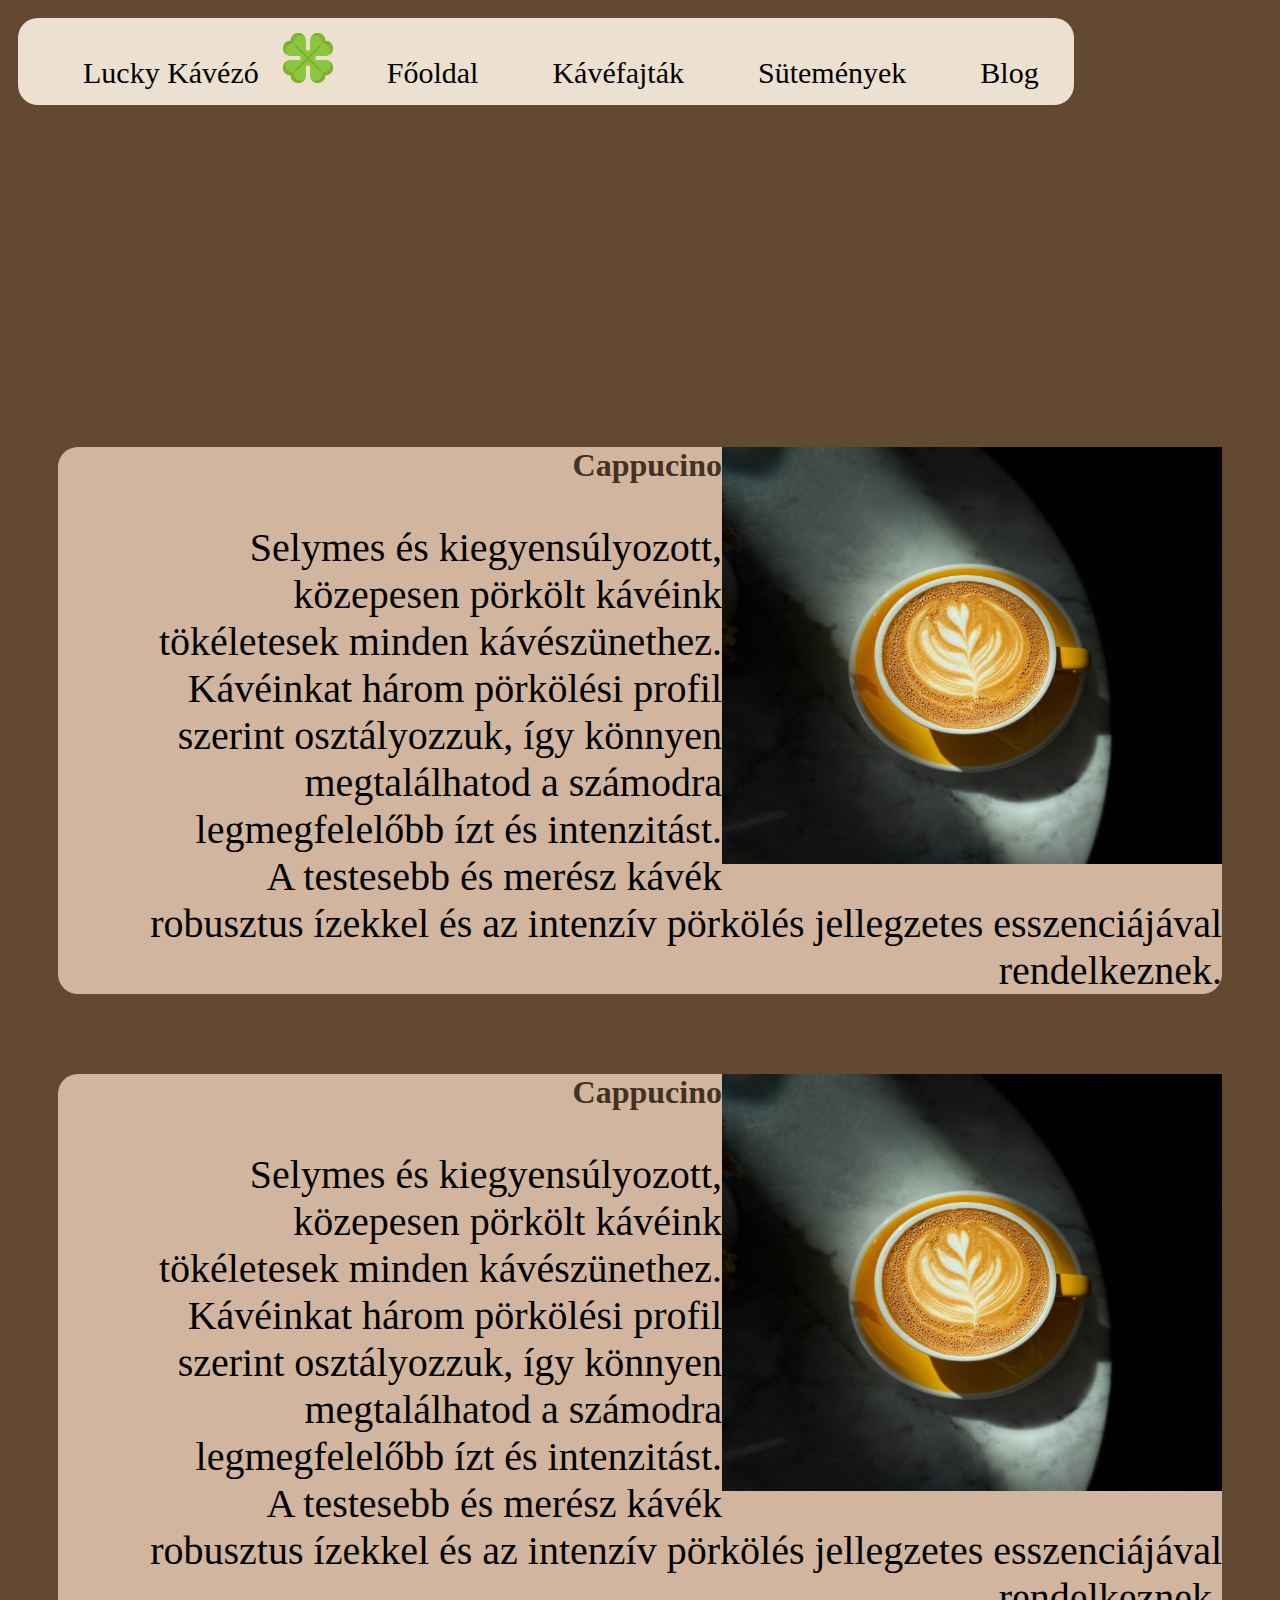
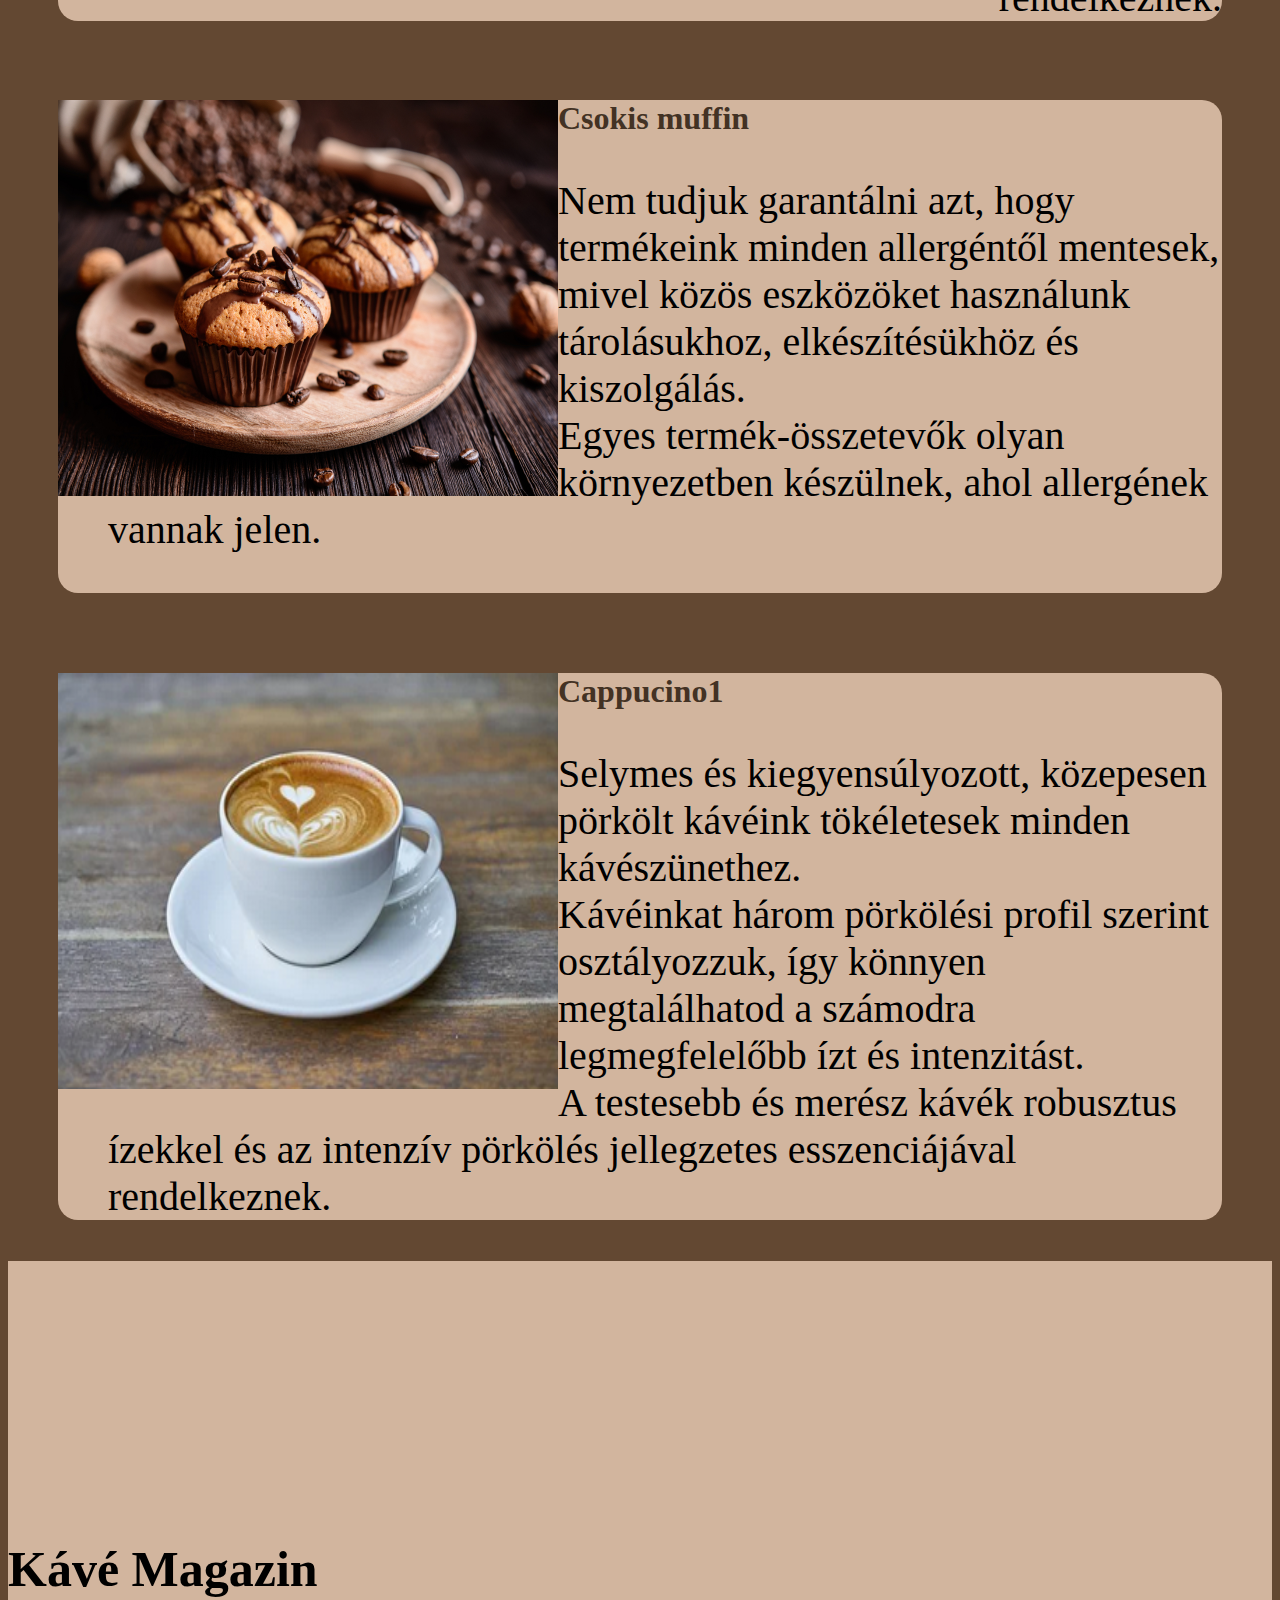
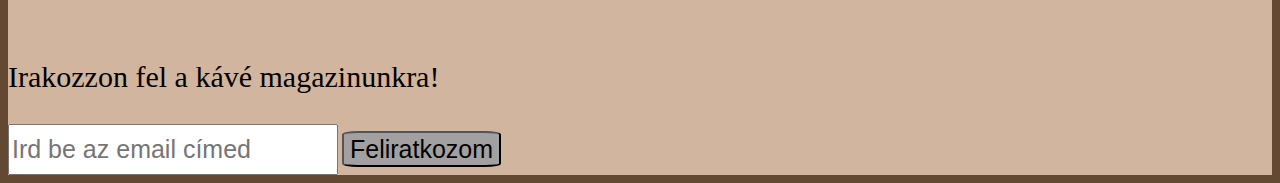
==== commit 7d27548c: "vaf" ====
--- a/html/Blog.html
+++ b/html/Blog.html
@@ -4,7 +4,7 @@
         <meta charset="UTF-8">
         <meta name="viewport" content="width=device-width, initial-scale=1">
         
-        <title>Lucky Kavezo</title>
+        <title>Blog</title>
         
         <link href="https://cdn.jsdelivr.net/npm/bootstrap@5.3.2/dist/css/bootstrap.min.css" rel="stylesheet" integrity="sha384-T3c6CoIi6uLrA9TneNEoa7RxnatzjcDSCmG1MXxSR1GAsXEV/Dwwykc2MPK8M2HN" crossorigin="anonymous">  
         <link rel="stylesheet" type="text/css" href="../css/css.css">
--- a/css/css.css
+++ b/css/css.css
@@ -266,7 +266,7 @@
     margin-left: -80%;
     font-size: 30px;
 }
-#ikep{
+.ikep{
     width: 60px;
     height: 40px;
 }
@@ -282,14 +282,14 @@
     font-size: 25px;
     height:45px;
 }
-#ar{
+.ar{
     font-family: 'Lucida Sans', 'Lucida Sans Regular', 'Lucida Grande', 'Lucida Sans Unicode', Geneva, Verdana, sans-serif;
     text-align: center;
     font-weight: bold;
     font-size: 35px;
     
 }
-#hhh{
+.hhh{
     font-size: 25px;
    
 
